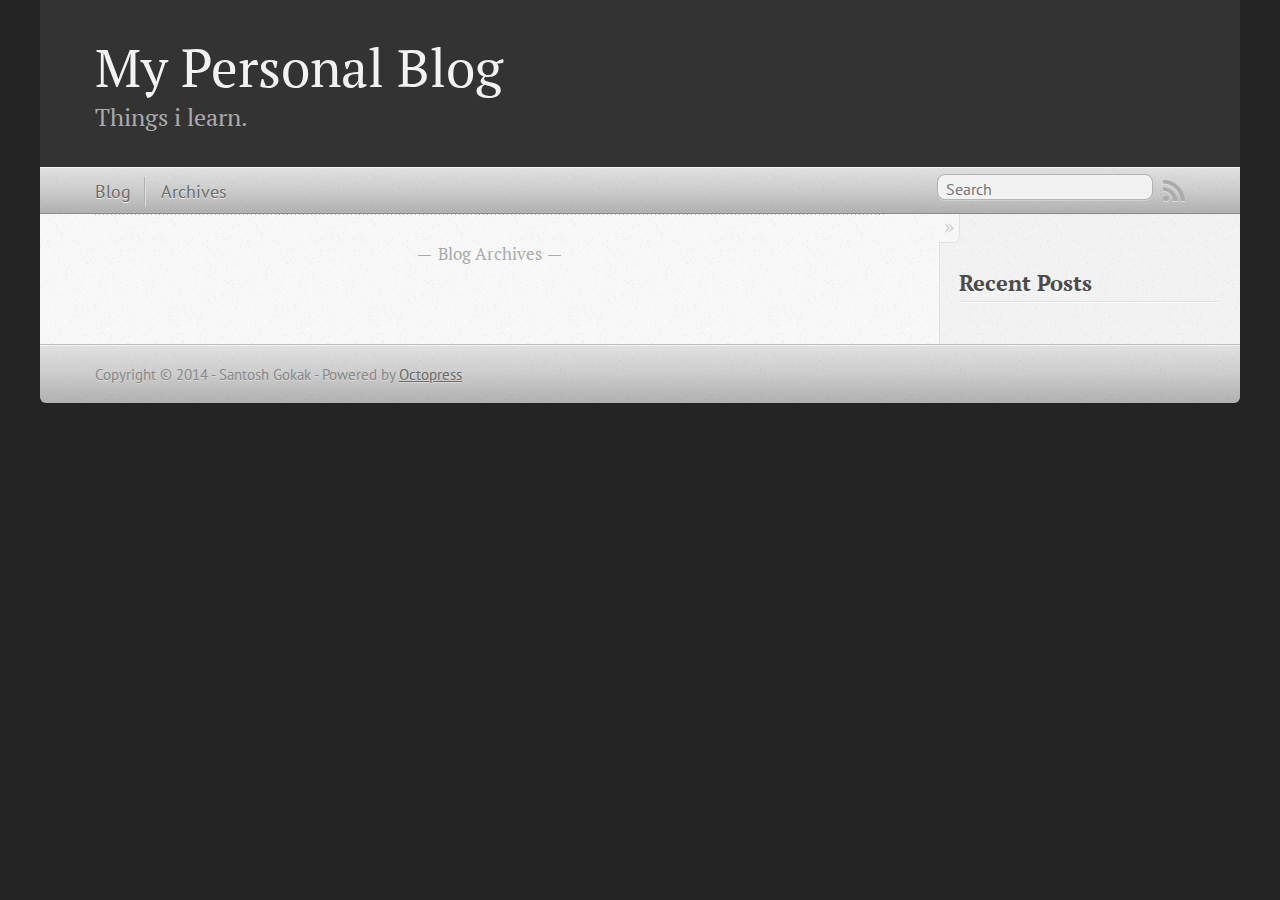
==== index.html @ dd0e7172 "Site updated at 2014-11-09 05:38:45 UTC" ====
<!DOCTYPE html>
<!--[if IEMobile 7 ]><html class="no-js iem7"><![endif]-->
<!--[if lt IE 9]><html class="no-js lte-ie8"><![endif]-->
<!--[if (gt IE 8)|(gt IEMobile 7)|!(IEMobile)|!(IE)]><!--><html class="no-js" lang="en"><!--<![endif]-->
<head>
  <meta charset="utf-8">
  <title>My Personal Blog</title>
  <meta name="author" content="Santosh Gokak">

  
  <meta name="description" content=" Blog Archives Recent Posts ">
  

  <!-- http://t.co/dKP3o1e -->
  <meta name="HandheldFriendly" content="True">
  <meta name="MobileOptimized" content="320">
  <meta name="viewport" content="width=device-width, initial-scale=1">

  
  <link rel="canonical" href="http://santoshgokak.github.io">
  <link href="/favicon.png" rel="icon">
  <link href="/stylesheets/screen.css" media="screen, projection" rel="stylesheet" type="text/css">
  <link href="/atom.xml" rel="alternate" title="My Personal Blog" type="application/atom+xml">
  <script src="/javascripts/modernizr-2.0.js"></script>
  <script src="//ajax.googleapis.com/ajax/libs/jquery/1.9.1/jquery.min.js"></script>
  <script>!window.jQuery && document.write(unescape('%3Cscript src="./javascripts/libs/jquery.min.js"%3E%3C/script%3E'))</script>
  <script src="/javascripts/octopress.js" type="text/javascript"></script>
  <!--Fonts from Google"s Web font directory at http://google.com/webfonts -->
<link href="//fonts.googleapis.com/css?family=PT+Serif:regular,italic,bold,bolditalic" rel="stylesheet" type="text/css">
<link href="//fonts.googleapis.com/css?family=PT+Sans:regular,italic,bold,bolditalic" rel="stylesheet" type="text/css">

  

</head>

<body   >
  <header role="banner"><hgroup>
  <h1><a href="/">My Personal Blog</a></h1>
  
    <h2>Things i learn.</h2>
  
</hgroup>

</header>
  <nav role="navigation"><ul class="subscription" data-subscription="rss">
  <li><a href="/atom.xml" rel="subscribe-rss" title="subscribe via RSS">RSS</a></li>
  
</ul>
  
<form action="https://www.google.com/search" method="get">
  <fieldset role="search">
    <input type="hidden" name="q" value="site:santoshgokak.github.io" />
    <input class="search" type="text" name="q" results="0" placeholder="Search"/>
  </fieldset>
</form>
  
<ul class="main-navigation">
  <li><a href="/">Blog</a></li>
  <li><a href="/blog/archives">Archives</a></li>
</ul>

</nav>
  <div id="main">
    <div id="content">
      <div class="blog-index">
  
  
  <div class="pagination">
    
    <a href="/blog/archives">Blog Archives</a>
    
  </div>
</div>
<aside class="sidebar">
  
    <section>
  <h1>Recent Posts</h1>
  <ul id="recent_posts">
    
  </ul>
</section>





  
</aside>

    </div>
  </div>
  <footer role="contentinfo"><p>
  Copyright &copy; 2014 - Santosh Gokak -
  <span class="credit">Powered by <a href="http://octopress.org">Octopress</a></span>
</p>

</footer>
  







  <script type="text/javascript">
    (function(){
      var twitterWidgets = document.createElement('script');
      twitterWidgets.type = 'text/javascript';
      twitterWidgets.async = true;
      twitterWidgets.src = '//platform.twitter.com/widgets.js';
      document.getElementsByTagName('head')[0].appendChild(twitterWidgets);
    })();
  </script>





</body>
</html>
---- stylesheets/screen.css ----
html,body,div,span,applet,object,iframe,h1,h2,h3,h4,h5,h6,p,blockquote,pre,a,abbr,acronym,address,big,cite,code,del,dfn,em,img,ins,kbd,q,s,samp,small,strike,strong,sub,sup,tt,var,b,u,i,center,dl,dt,dd,ol,ul,li,fieldset,form,label,legend,table,caption,tbody,tfoot,thead,tr,th,td,article,aside,canvas,details,embed,figure,figcaption,footer,header,hgroup,menu,nav,output,ruby,section,summary,time,mark,audio,video{margin:0;padding:0;border:0;font:inherit;font-size:100%;vertical-align:baseline}html{line-height:1}ol,ul{list-style:none}table{border-collapse:collapse;border-spacing:0}caption,th,td{text-align:left;font-weight:normal;vertical-align:middle}q,blockquote{quotes:none}q:before,q:after,blockquote:before,blockquote:after{content:"";content:none}a img{border:none}article,aside,details,figcaption,figure,footer,header,hgroup,menu,nav,section,summary{display:block}a{color:#1863a1}a:visited{color:#751590}a:focus{color:#0181eb}a:hover{color:#0181eb}a:active{color:#01579f}aside.sidebar a{color:#222}aside.sidebar a:focus{color:#0181eb}aside.sidebar a:hover{color:#0181eb}aside.sidebar a:active{color:#01579f}a{-webkit-transition:color 0.3s;-moz-transition:color 0.3s;-o-transition:color 0.3s;transition:color 0.3s}html{background:#252525 url('/images/line-tile.png?1415510161') top left}body>div{background:#f2f2f2 url('/images/noise.png?1415510161') top left;border-bottom:1px solid #bfbfbf}body>div>div{background:#f8f8f8 url('/images/noise.png?1415510161') top left;border-right:1px solid #e0e0e0}.heading,body>header h1,h1,h2,h3,h4,h5,h6{font-family:"PT Serif","Georgia","Helvetica Neue",Arial,sans-serif}.sans,body>header h2,article header p.meta,article>footer,#content .blog-index footer,html .gist .gist-file .gist-meta,#blog-archives a.category,#blog-archives time,aside.sidebar section,body>footer{font-family:"PT Sans","Helvetica Neue",Arial,sans-serif}.serif,body,#content .blog-index a[rel=full-article]{font-family:"PT Serif",Georgia,Times,"Times New Roman",serif}.mono,pre,code,tt,p code,li code{font-family:Menlo,Monaco,"Andale Mono","lucida console","Courier New",monospace}body>header h1{font-size:2.2em;font-family:"PT Serif","Georgia","Helvetica Neue",Arial,sans-serif;font-weight:normal;line-height:1.2em;margin-bottom:0.6667em}body>header h2{font-family:"PT Serif","Georgia","Helvetica Neue",Arial,sans-serif}body{line-height:1.5em;color:#222}h1{font-size:2.2em;line-height:1.2em}@media only screen and (min-width: 992px){body{font-size:1.15em}h1{font-size:2.6em;line-height:1.2em}}h1,h2,h3,h4,h5,h6{text-rendering:optimizelegibility;margin-bottom:1em;font-weight:bold}h2,section h1{font-size:1.5em}h3,section h2,section section h1{font-size:1.3em}h4,section h3,section section h2,section section section h1{font-size:1em}h5,section h4,section section h3{font-size:.9em}h6,section h5,section section h4,section section section h3{font-size:.8em}p,article blockquote,ul,ol{margin-bottom:1.5em}ul{list-style-type:disc}ul ul{list-style-type:circle;margin-bottom:0px}ul ul ul{list-style-type:square;margin-bottom:0px}ol{list-style-type:decimal}ol ol{list-style-type:lower-alpha;margin-bottom:0px}ol ol ol{list-style-type:lower-roman;margin-bottom:0px}ul,ul ul,ul ol,ol,ol ul,ol ol{margin-left:1.3em}ul ul,ul ol,ol ul,ol ol{margin-bottom:0em}strong{font-weight:bold}em{font-style:italic}sup,sub{font-size:0.75em;position:relative;display:inline-block;padding:0 .2em;line-height:.8em}sup{top:-.5em}sub{bottom:-.5em}a[rev='footnote']{font-size:.75em;padding:0 .3em;line-height:1}q{font-style:italic}q:before{content:"\201C"}q:after{content:"\201D"}em,dfn{font-style:italic}strong,dfn{font-weight:bold}del,s{text-decoration:line-through}abbr,acronym{border-bottom:1px dotted;cursor:help}hr{margin-bottom:0.2em}small{font-size:.8em}big{font-size:1.2em}article blockquote{font-style:italic;position:relative;font-size:1.2em;line-height:1.5em;padding-left:1em;border-left:4px solid rgba(170,170,170,0.5)}article blockquote cite{font-style:italic}article blockquote cite a{color:#aaa !important;word-wrap:break-word}article blockquote cite:before{content:'\2014';padding-right:.3em;padding-left:.3em;color:#aaa}@media only screen and (min-width: 992px){article blockquote{padding-left:1.5em;border-left-width:4px}}.pullquote-right:before,.pullquote-left:before{padding:0;border:none;content:attr(data-pullquote);float:right;width:45%;margin:.5em 0 1em 1.5em;position:relative;top:7px;font-size:1.4em;line-height:1.45em}.pullquote-left:before{float:left;margin:.5em 1.5em 1em 0}.force-wrap,article a,aside.sidebar a{white-space:-moz-pre-wrap;white-space:-pre-wrap;white-space:-o-pre-wrap;white-space:pre-wrap;word-wrap:break-word}.group,body>header,body>nav,body>footer,body #content>article,body #content>div>article,body #content>div>section,body div.pagination,aside.sidebar,#main,#content,.sidebar{*zoom:1}.group:after,body>header:after,body>nav:after,body>footer:after,body #content>article:after,body #content>div>section:after,body div.pagination:after,#main:after,#content:after,.sidebar:after{content:"";display:table;clear:both}body{-webkit-text-size-adjust:none;max-width:1200px;position:relative;margin:0 auto}body>header,body>nav,body>footer,body #content>article,body #content>div>article,body #content>div>section{padding-left:18px;padding-right:18px}@media only screen and (min-width: 480px){body>header,body>nav,body>footer,body #content>article,body #content>div>article,body #content>div>section{padding-left:25px;padding-right:25px}}@media only screen and (min-width: 768px){body>header,body>nav,body>footer,body #content>article,body #content>div>article,body #content>div>section{padding-left:35px;padding-right:35px}}@media only screen and (min-width: 992px){body>header,body>nav,body>footer,body #content>article,body #content>div>article,body #content>div>section{padding-left:55px;padding-right:55px}}body div.pagination{margin-left:18px;margin-right:18px}@media only screen and (min-width: 480px){body div.pagination{margin-left:25px;margin-right:25px}}@media only screen and (min-width: 768px){body div.pagination{margin-left:35px;margin-right:35px}}@media only screen and (min-width: 992px){body div.pagination{margin-left:55px;margin-right:55px}}body>header{font-size:1em;padding-top:1.5em;padding-bottom:1.5em}#content{overflow:hidden}#content>div,#content>article{width:100%}aside.sidebar{float:none;padding:0 18px 1px;background-color:#f7f7f7;border-top:1px solid #e0e0e0}.flex-content,article img,article video,article .flash-video,aside.sidebar img{max-width:100%;height:auto}.basic-alignment.left,article img.left,article video.left,article .left.flash-video,aside.sidebar img.left{float:left;margin-right:1.5em}.basic-alignment.right,article img.right,article video.right,article .right.flash-video,aside.sidebar img.right{float:right;margin-left:1.5em}.basic-alignment.center,article img.center,article video.center,article .center.flash-video,aside.sidebar img.center{display:block;margin:0 auto 1.5em}.basic-alignment.left,article img.left,article video.left,article .left.flash-video,aside.sidebar img.left,.basic-alignment.right,article img.right,article video.right,article .right.flash-video,aside.sidebar img.right{margin-bottom:.8em}.toggle-sidebar,.no-sidebar .toggle-sidebar{display:none}@media only screen and (min-width: 750px){body.sidebar-footer aside.sidebar{float:none;width:auto;clear:left;margin:0;padding:0 35px 1px;background-color:#f7f7f7;border-top:1px solid #eaeaea}body.sidebar-footer aside.sidebar section.odd,body.sidebar-footer aside.sidebar section.even{float:left;width:48%}body.sidebar-footer aside.sidebar section.odd{margin-left:0}body.sidebar-footer aside.sidebar section.even{margin-left:4%}body.sidebar-footer aside.sidebar.thirds section{width:30%;margin-left:5%}body.sidebar-footer aside.sidebar.thirds section.first{margin-left:0;clear:both}}body.sidebar-footer #content{margin-right:0px}body.sidebar-footer .toggle-sidebar{display:none}@media only screen and (min-width: 550px){body>header{font-size:1em}}@media only screen and (min-width: 750px){aside.sidebar{float:none;width:auto;clear:left;margin:0;padding:0 35px 1px;background-color:#f7f7f7;border-top:1px solid #eaeaea}aside.sidebar section.odd,aside.sidebar section.even{float:left;width:48%}aside.sidebar section.odd{margin-left:0}aside.sidebar section.even{margin-left:4%}aside.sidebar.thirds section{width:30%;margin-left:5%}aside.sidebar.thirds section.first{margin-left:0;clear:both}}@media only screen and (min-width: 768px){body{-webkit-text-size-adjust:auto}body>header{font-size:1.2em}#main{padding:0;margin:0 auto}#content{overflow:visible;margin-right:240px;position:relative}.no-sidebar #content{margin-right:0;border-right:0}.collapse-sidebar #content{margin-right:20px}#content>div,#content>article{padding-top:17.5px;padding-bottom:17.5px;float:left}aside.sidebar{width:210px;padding:0 15px 15px;background:none;clear:none;float:left;margin:0 -100% 0 0}aside.sidebar section{width:auto;margin-left:0}aside.sidebar section.odd,aside.sidebar section.even{float:none;width:auto;margin-left:0}.collapse-sidebar aside.sidebar{float:none;width:auto;clear:left;margin:0;padding:0 35px 1px;background-color:#f7f7f7;border-top:1px solid #eaeaea}.collapse-sidebar aside.sidebar section.odd,.collapse-sidebar aside.sidebar section.even{float:left;width:48%}.collapse-sidebar aside.sidebar section.odd{margin-left:0}.collapse-sidebar aside.sidebar section.even{margin-left:4%}.collapse-sidebar aside.sidebar.thirds section{width:30%;margin-left:5%}.collapse-sidebar aside.sidebar.thirds section.first{margin-left:0;clear:both}}@media only screen and (min-width: 992px){body>header{font-size:1.3em}#content{margin-right:300px}#content>div,#content>article{padding-top:27.5px;padding-bottom:27.5px}aside.sidebar{width:260px;padding:1.2em 20px 20px}.collapse-sidebar aside.sidebar{padding-left:55px;padding-right:55px}}@media only screen and (min-width: 768px){ul,ol{margin-left:0}}body>header{background:#333}body>header h1{display:inline-block;margin:0}body>header h1 a,body>header h1 a:visited,body>header h1 a:hover{color:#f2f2f2;text-decoration:none}body>header h2{margin:.2em 0 0;font-size:1em;color:#aaa;font-weight:normal}body>nav{position:relative;background-color:#ccc;background:url('/images/noise.png?1415510161'),-webkit-gradient(linear, 50% 0%, 50% 100%, color-stop(0%, #e0e0e0), color-stop(50%, #cccccc), color-stop(100%, #b0b0b0));background:url('/images/noise.png?1415510161'),-webkit-linear-gradient(#e0e0e0,#cccccc,#b0b0b0);background:url('/images/noise.png?1415510161'),-moz-linear-gradient(#e0e0e0,#cccccc,#b0b0b0);background:url('/images/noise.png?1415510161'),-o-linear-gradient(#e0e0e0,#cccccc,#b0b0b0);background:url('/images/noise.png?1415510161'),linear-gradient(#e0e0e0,#cccccc,#b0b0b0);border-top:1px solid #f2f2f2;border-bottom:1px solid #8c8c8c;padding-top:.35em;padding-bottom:.35em}body>nav form{-webkit-background-clip:padding;-moz-background-clip:padding;background-clip:padding-box;margin:0;padding:0}body>nav form .search{padding:.3em .5em 0;font-size:.85em;font-family:"PT Sans","Helvetica Neue",Arial,sans-serif;line-height:1.1em;width:95%;-webkit-border-radius:0.5em;-moz-border-radius:0.5em;-ms-border-radius:0.5em;-o-border-radius:0.5em;border-radius:0.5em;-webkit-background-clip:padding;-moz-background-clip:padding;background-clip:padding-box;-webkit-box-shadow:#d1d1d1 0 1px;-moz-box-shadow:#d1d1d1 0 1px;box-shadow:#d1d1d1 0 1px;background-color:#f2f2f2;border:1px solid #b3b3b3;color:#888}body>nav form .search:focus{color:#444;border-color:#80b1df;-webkit-box-shadow:#80b1df 0 0 4px,#80b1df 0 0 3px inset;-moz-box-shadow:#80b1df 0 0 4px,#80b1df 0 0 3px inset;box-shadow:#80b1df 0 0 4px,#80b1df 0 0 3px inset;background-color:#fff;outline:none}body>nav fieldset[role=search]{float:right;width:48%}body>nav fieldset.mobile-nav{float:left;width:48%}body>nav fieldset.mobile-nav select{width:100%;font-size:.8em;border:1px solid #888}body>nav ul{display:none}@media only screen and (min-width: 550px){body>nav{font-size:.9em}body>nav ul{margin:0;padding:0;border:0;overflow:hidden;*zoom:1;float:left;display:block;padding-top:.15em}body>nav ul li{list-style-image:none;list-style-type:none;margin-left:0;white-space:nowrap;display:inline;float:left;padding-left:0;padding-right:0}body>nav ul li:first-child,body>nav ul li.first{padding-left:0}body>nav ul li:last-child{padding-right:0}body>nav ul li.last{padding-right:0}body>nav ul.subscription{margin-left:.8em;float:right}body>nav ul.subscription li:last-child a{padding-right:0}body>nav ul li{margin:0}body>nav a{color:#6b6b6b;font-family:"PT Sans","Helvetica Neue",Arial,sans-serif;text-shadow:#ebebeb 0 1px;float:left;text-decoration:none;font-size:1.1em;padding:.1em 0;line-height:1.5em}body>nav a:visited{color:#6b6b6b}body>nav a:hover{color:#2b2b2b}body>nav li+li{border-left:1px solid #b0b0b0;margin-left:.8em}body>nav li+li a{padding-left:.8em;border-left:1px solid #dedede}body>nav form{float:right;text-align:left;padding-left:.8em;width:175px}body>nav form .search{width:93%;font-size:.95em;line-height:1.2em}body>nav ul[data-subscription$=email]+form{width:97px}body>nav ul[data-subscription$=email]+form .search{width:91%}body>nav fieldset.mobile-nav{display:none}body>nav fieldset[role=search]{width:99%}}@media only screen and (min-width: 992px){body>nav form{width:215px}body>nav ul[data-subscription$=email]+form{width:147px}}.no-placeholder body>nav .search{background:#f2f2f2 url('/images/search.png?1415510161') 0.3em 0.25em no-repeat;text-indent:1.3em}@media only screen and (min-width: 550px){.maskImage body>nav ul[data-subscription$=email]+form{width:123px}}@media only screen and (min-width: 992px){.maskImage body>nav ul[data-subscription$=email]+form{width:173px}}.maskImage ul.subscription{position:relative;top:.2em}.maskImage ul.subscription li,.maskImage ul.subscription a{border:0;padding:0}.maskImage a[rel=subscribe-rss]{position:relative;top:0px;text-indent:-999999em;background-color:#dedede;border:0;padding:0}.maskImage a[rel=subscribe-rss],.maskImage a[rel=subscribe-rss]:after{-webkit-mask-image:url('/images/rss.png?1415510161');-moz-mask-image:url('/images/rss.png?1415510161');-ms-mask-image:url('/images/rss.png?1415510161');-o-mask-image:url('/images/rss.png?1415510161');mask-image:url('/images/rss.png?1415510161');-webkit-mask-repeat:no-repeat;-moz-mask-repeat:no-repeat;-ms-mask-repeat:no-repeat;-o-mask-repeat:no-repeat;mask-repeat:no-repeat;width:22px;height:22px}.maskImage a[rel=subscribe-rss]:after{content:"";position:absolute;top:-1px;left:0;background-color:#ababab}.maskImage a[rel=subscribe-rss]:hover:after{background-color:#9e9e9e}.maskImage a[rel=subscribe-email]{position:relative;top:0px;text-indent:-999999em;background-color:#dedede;border:0;padding:0}.maskImage a[rel=subscribe-email],.maskImage a[rel=subscribe-email]:after{-webkit-mask-image:url('/images/email.png?1415510161');-moz-mask-image:url('/images/email.png?1415510161');-ms-mask-image:url('/images/email.png?1415510161');-o-mask-image:url('/images/email.png?1415510161');mask-image:url('/images/email.png?1415510161');-webkit-mask-repeat:no-repeat;-moz-mask-repeat:no-repeat;-ms-mask-repeat:no-repeat;-o-mask-repeat:no-repeat;mask-repeat:no-repeat;width:28px;height:22px}.maskImage a[rel=subscribe-email]:after{content:"";position:absolute;top:-1px;left:0;background-color:#ababab}.maskImage a[rel=subscribe-email]:hover:after{background-color:#9e9e9e}article{padding-top:1em}article header{position:relative;padding-top:2em;padding-bottom:1em;margin-bottom:1em;background:url('[data-uri]') bottom left repeat-x}article header h1{margin:0}article header h1 a{text-decoration:none}article header h1 a:hover{text-decoration:underline}article header p{font-size:.9em;color:#aaa;margin:0}article header p.meta{text-transform:uppercase;position:absolute;top:0}@media only screen and (min-width: 768px){article header{margin-bottom:1.5em;padding-bottom:1em;background:url('[data-uri]') bottom left repeat-x}}article h2{padding-top:0.8em;background:url('[data-uri]') top left repeat-x}.entry-content article h2:first-child,article header+h2{padding-top:0}article h2:first-child,article header+h2{background:none}article .feature{padding-top:.5em;margin-bottom:1em;padding-bottom:1em;background:url('[data-uri]') bottom left repeat-x;font-size:2.0em;font-style:italic;line-height:1.3em}article img,article video,article .flash-video{-webkit-border-radius:0.3em;-moz-border-radius:0.3em;-ms-border-radius:0.3em;-o-border-radius:0.3em;border-radius:0.3em;-webkit-box-shadow:rgba(0,0,0,0.15) 0 1px 4px;-moz-box-shadow:rgba(0,0,0,0.15) 0 1px 4px;box-shadow:rgba(0,0,0,0.15) 0 1px 4px;-webkit-box-sizing:border-box;-moz-box-sizing:border-box;box-sizing:border-box;border:#fff 0.5em solid}article video,article .flash-video{margin:0 auto 1.5em}article video{display:block;width:100%}article .flash-video>div{position:relative;display:block;padding-bottom:56.25%;padding-top:1px;height:0;overflow:hidden}article .flash-video>div iframe,article .flash-video>div object,article .flash-video>div embed{position:absolute;top:0;left:0;width:100%;height:100%}article>footer{padding-bottom:2.5em;margin-top:2em}article>footer p.meta{margin-bottom:.8em;font-size:.85em;clear:both;overflow:hidden}.blog-index article+article{background:url('[data-uri]') top left repeat-x}#content .blog-index{padding-top:0;padding-bottom:0}#content .blog-index article{padding-top:2em}#content .blog-index article header{background:none;padding-bottom:0}#content .blog-index article h1{font-size:2.2em}#content .blog-index article h1 a{color:inherit}#content .blog-index article h1 a:hover{color:#0181eb}#content .blog-index a[rel=full-article]{background:#ebebeb;display:inline-block;padding:.4em .8em;margin-right:.5em;text-decoration:none;color:#666;-webkit-transition:background-color 0.5s;-moz-transition:background-color 0.5s;-o-transition:background-color 0.5s;transition:background-color 0.5s}#content .blog-index a[rel=full-article]:hover{background:#0181eb;text-shadow:none;color:#f8f8f8}#content .blog-index footer{margin-top:1em}.separator,article>footer .byline+time:before,article>footer time+time:before,article>footer .comments:before,article>footer .byline ~ .categories:before{content:"\2022 ";padding:0 .4em 0 .2em;display:inline-block}#content div.pagination{text-align:center;font-size:.95em;position:relative;background:url('[data-uri]') top left repeat-x;padding-top:1.5em;padding-bottom:1.5em}#content div.pagination a{text-decoration:none;color:#aaa}#content div.pagination a.prev{position:absolute;left:0}#content div.pagination a.next{position:absolute;right:0}#content div.pagination a:hover{color:#0181eb}#content div.pagination a[href*=archive]:before,#content div.pagination a[href*=archive]:after{content:'\2014';padding:0 .3em}p.meta+.sharing{padding-top:1em;padding-left:0;background:url('[data-uri]') top left repeat-x}#fb-root{display:none}.highlight,html .gist .gist-file .gist-syntax .gist-highlight{border:1px solid #05232b !important}.highlight table td.code,html .gist .gist-file .gist-syntax .gist-highlight table td.code{width:100%}.highlight .line-numbers,html .gist .gist-file .gist-syntax .highlight .line_numbers{text-align:right;font-size:13px;line-height:1.45em;background:#073642 url('/images/noise.png?1415510161') top left !important;border-right:1px solid #00232c !important;-webkit-box-shadow:#083e4b -1px 0 inset;-moz-box-shadow:#083e4b -1px 0 inset;box-shadow:#083e4b -1px 0 inset;text-shadow:#021014 0 -1px;padding:.8em !important;-webkit-border-radius:0;-moz-border-radius:0;-ms-border-radius:0;-o-border-radius:0;border-radius:0}.highlight .line-numbers span,html .gist .gist-file .gist-syntax .highlight .line_numbers span{color:#586e75 !important}figure.code,.gist-file,pre{-webkit-box-shadow:rgba(0,0,0,0.06) 0 0 10px;-moz-box-shadow:rgba(0,0,0,0.06) 0 0 10px;box-shadow:rgba(0,0,0,0.06) 0 0 10px}figure.code .highlight pre,.gist-file .highlight pre,pre .highlight pre{-webkit-box-shadow:none;-moz-box-shadow:none;box-shadow:none}.gist .highlight *::-moz-selection,figure.code .highlight *::-moz-selection{background:#386774;color:inherit;text-shadow:#002b36 0 1px}.gist .highlight *::-webkit-selection,figure.code .highlight *::-webkit-selection{background:#386774;color:inherit;text-shadow:#002b36 0 1px}.gist .highlight *::selection,figure.code .highlight *::selection{background:#386774;color:inherit;text-shadow:#002b36 0 1px}html .gist .gist-file{margin-bottom:1.8em;position:relative;border:none;padding-top:26px !important}html .gist .gist-file .highlight{margin-bottom:0}html .gist .gist-file .gist-syntax{border-bottom:0 !important;background:none !important}html .gist .gist-file .gist-syntax .gist-highlight{background:#002b36 !important}html .gist .gist-file .gist-syntax .highlight pre{padding:0}html .gist .gist-file .gist-meta{padding:.6em 0.8em;border:1px solid #083e4b !important;color:#586e75;font-size:.7em !important;background:#073642 url('/images/noise.png?1415510161') top left;line-height:1.5em}html .gist .gist-file .gist-meta a{color:#75878b !important;text-decoration:none}html .gist .gist-file .gist-meta a:hover{text-decoration:underline}html .gist .gist-file .gist-meta a:hover{color:#93a1a1 !important}html .gist .gist-file .gist-meta a[href*='#file']{position:absolute;top:0;left:0;right:-10px;color:#474747 !important}html .gist .gist-file .gist-meta a[href*='#file']:hover{color:#1863a1 !important}html .gist .gist-file .gist-meta a[href*=raw]{top:.4em}pre{background:#002b36 url('/images/noise.png?1415510161') top left;-webkit-border-radius:0.4em;-moz-border-radius:0.4em;-ms-border-radius:0.4em;-o-border-radius:0.4em;border-radius:0.4em;border:1px solid #05232b;line-height:1.45em;font-size:13px;margin-bottom:2.1em;padding:.8em 1em;color:#93a1a1;overflow:auto}h3.filename+pre{-moz-border-radius-topleft:0px;-webkit-border-top-left-radius:0px;border-top-left-radius:0px;-moz-border-radius-topright:0px;-webkit-border-top-right-radius:0px;border-top-right-radius:0px}p code,li code{display:inline-block;white-space:no-wrap;background:#fff;font-size:.8em;line-height:1.5em;color:#555;border:1px solid #ddd;-webkit-border-radius:0.4em;-moz-border-radius:0.4em;-ms-border-radius:0.4em;-o-border-radius:0.4em;border-radius:0.4em;padding:0 .3em;margin:-1px 0}p pre code,li pre code{font-size:1em !important;background:none;border:none}.pre-code,html .gist .gist-file .gist-syntax .highlight pre,.highlight code{font-family:Menlo,Monaco,"Andale Mono","lucida console","Courier New",monospace !important;overflow:scroll;overflow-y:hidden;display:block;padding:.8em;overflow-x:auto;line-height:1.45em;background:#002b36 url('/images/noise.png?1415510161') top left !important;color:#93a1a1 !important}.pre-code span,html .gist .gist-file .gist-syntax .highlight pre span,.highlight code span{color:#93a1a1 !important}.pre-code span,html .gist .gist-file .gist-syntax .highlight pre span,.highlight code span{font-style:normal !important;font-weight:normal !important}.pre-code .c,html .gist .gist-file .gist-syntax .highlight pre .c,.highlight code .c{color:#586e75 !important;font-style:italic !important}.pre-code .cm,html .gist .gist-file .gist-syntax .highlight pre .cm,.highlight code .cm{color:#586e75 !important;font-style:italic !important}.pre-code .cp,html .gist .gist-file .gist-syntax .highlight pre .cp,.highlight code .cp{color:#586e75 !important;font-style:italic !important}.pre-code .c1,html .gist .gist-file .gist-syntax .highlight pre .c1,.highlight code .c1{color:#586e75 !important;font-style:italic !important}.pre-code .cs,html .gist .gist-file .gist-syntax .highlight pre .cs,.highlight code .cs{color:#586e75 !important;font-weight:bold !important;font-style:italic !important}.pre-code .err,html .gist .gist-file .gist-syntax .highlight pre .err,.highlight code .err{color:#dc322f !important;background:none !important}.pre-code .k,html .gist .gist-file .gist-syntax .highlight pre .k,.highlight code .k{color:#cb4b16 !important}.pre-code .o,html .gist .gist-file .gist-syntax .highlight pre .o,.highlight code .o{color:#93a1a1 !important;font-weight:bold !important}.pre-code .p,html .gist .gist-file .gist-syntax .highlight pre .p,.highlight code .p{color:#93a1a1 !important}.pre-code .ow,html .gist .gist-file .gist-syntax .highlight pre .ow,.highlight code .ow{color:#2aa198 !important;font-weight:bold !important}.pre-code .gd,html .gist .gist-file .gist-syntax .highlight pre .gd,.highlight code .gd{color:#93a1a1 !important;background-color:#372c34 !important;display:inline-block}.pre-code .gd .x,html .gist .gist-file .gist-syntax .highlight pre .gd .x,.highlight code .gd .x{color:#93a1a1 !important;background-color:#4d2d33 !important;display:inline-block}.pre-code .ge,html .gist .gist-file .gist-syntax .highlight pre .ge,.highlight code .ge{color:#93a1a1 !important;font-style:italic !important}.pre-code .gh,html .gist .gist-file .gist-syntax .highlight pre .gh,.highlight code .gh{color:#586e75 !important}.pre-code .gi,html .gist .gist-file .gist-syntax .highlight pre .gi,.highlight code .gi{color:#93a1a1 !important;background-color:#1a412b !important;display:inline-block}.pre-code .gi .x,html .gist .gist-file .gist-syntax .highlight pre .gi .x,.highlight code .gi .x{color:#93a1a1 !important;background-color:#355720 !important;display:inline-block}.pre-code .gs,html .gist .gist-file .gist-syntax .highlight pre .gs,.highlight code .gs{color:#93a1a1 !important;font-weight:bold !important}.pre-code .gu,html .gist .gist-file .gist-syntax .highlight pre .gu,.highlight code .gu{color:#6c71c4 !important}.pre-code .kc,html .gist .gist-file .gist-syntax .highlight pre .kc,.highlight code .kc{color:#859900 !important;font-weight:bold !important}.pre-code .kd,html .gist .gist-file .gist-syntax .highlight pre .kd,.highlight code .kd{color:#268bd2 !important}.pre-code .kp,html .gist .gist-file .gist-syntax .highlight pre .kp,.highlight code .kp{color:#cb4b16 !important;font-weight:bold !important}.pre-code .kr,html .gist .gist-file .gist-syntax .highlight pre .kr,.highlight code .kr{color:#d33682 !important;font-weight:bold !important}.pre-code .kt,html .gist .gist-file .gist-syntax .highlight pre .kt,.highlight code .kt{color:#2aa198 !important}.pre-code .n,html .gist .gist-file .gist-syntax .highlight pre .n,.highlight code .n{color:#268bd2 !important}.pre-code .na,html .gist .gist-file .gist-syntax .highlight pre .na,.highlight code .na{color:#268bd2 !important}.pre-code .nb,html .gist .gist-file .gist-syntax .highlight pre .nb,.highlight code .nb{color:#859900 !important}.pre-code .nc,html .gist .gist-file .gist-syntax .highlight pre .nc,.highlight code .nc{color:#d33682 !important}.pre-code .no,html .gist .gist-file .gist-syntax .highlight pre .no,.highlight code .no{color:#b58900 !important}.pre-code .nl,html .gist .gist-file .gist-syntax .highlight pre .nl,.highlight code .nl{color:#859900 !important}.pre-code .ne,html .gist .gist-file .gist-syntax .highlight pre .ne,.highlight code .ne{color:#268bd2 !important;font-weight:bold !important}.pre-code .nf,html .gist .gist-file .gist-syntax .highlight pre .nf,.highlight code .nf{color:#268bd2 !important;font-weight:bold !important}.pre-code .nn,html .gist .gist-file .gist-syntax .highlight pre .nn,.highlight code .nn{color:#b58900 !important}.pre-code .nt,html .gist .gist-file .gist-syntax .highlight pre .nt,.highlight code .nt{color:#268bd2 !important;font-weight:bold !important}.pre-code .nx,html .gist .gist-file .gist-syntax .highlight pre .nx,.highlight code .nx{color:#b58900 !important}.pre-code .vg,html .gist .gist-file .gist-syntax .highlight pre .vg,.highlight code .vg{color:#268bd2 !important}.pre-code .vi,html .gist .gist-file .gist-syntax .highlight pre .vi,.highlight code .vi{color:#268bd2 !important}.pre-code .nv,html .gist .gist-file .gist-syntax .highlight pre .nv,.highlight code .nv{color:#268bd2 !important}.pre-code .mf,html .gist .gist-file .gist-syntax .highlight pre .mf,.highlight code .mf{color:#2aa198 !important}.pre-code .m,html .gist .gist-file .gist-syntax .highlight pre .m,.highlight code .m{color:#2aa198 !important}.pre-code .mh,html .gist .gist-file .gist-syntax .highlight pre .mh,.highlight code .mh{color:#2aa198 !important}.pre-code .mi,html .gist .gist-file .gist-syntax .highlight pre .mi,.highlight code .mi{color:#2aa198 !important}.pre-code .s,html .gist .gist-file .gist-syntax .highlight pre .s,.highlight code .s{color:#2aa198 !important}.pre-code .sd,html .gist .gist-file .gist-syntax .highlight pre .sd,.highlight code .sd{color:#2aa198 !important}.pre-code .s2,html .gist .gist-file .gist-syntax .highlight pre .s2,.highlight code .s2{color:#2aa198 !important}.pre-code .se,html .gist .gist-file .gist-syntax .highlight pre .se,.highlight code .se{color:#dc322f !important}.pre-code .si,html .gist .gist-file .gist-syntax .highlight pre .si,.highlight code .si{color:#268bd2 !important}.pre-code .sr,html .gist .gist-file .gist-syntax .highlight pre .sr,.highlight code .sr{color:#2aa198 !important}.pre-code .s1,html .gist .gist-file .gist-syntax .highlight pre .s1,.highlight code .s1{color:#2aa198 !important}.pre-code div .gd,html .gist .gist-file .gist-syntax .highlight pre div .gd,.highlight code div .gd,.pre-code div .gd .x,html .gist .gist-file .gist-syntax .highlight pre div .gd .x,.highlight code div .gd .x,.pre-code div .gi,html .gist .gist-file .gist-syntax .highlight pre div .gi,.highlight code div .gi,.pre-code div .gi .x,html .gist .gist-file .gist-syntax .highlight pre div .gi .x,.highlight code div .gi .x{display:inline-block;width:100%}.highlight,.gist-highlight{margin-bottom:1.8em;background:#002b36;overflow-y:hidden;overflow-x:auto}.highlight pre,.gist-highlight pre{background:none;-webkit-border-radius:0px;-moz-border-radius:0px;-ms-border-radius:0px;-o-border-radius:0px;border-radius:0px;border:none;padding:0;margin-bottom:0}pre::-webkit-scrollbar,.highlight::-webkit-scrollbar,.gist-highlight::-webkit-scrollbar{height:.5em;background:rgba(255,255,255,0.15)}pre::-webkit-scrollbar-thumb:horizontal,.highlight::-webkit-scrollbar-thumb:horizontal,.gist-highlight::-webkit-scrollbar-thumb:horizontal{background:rgba(255,255,255,0.2);-webkit-border-radius:4px;border-radius:4px}.highlight code{background:#000}figure.code{background:none;padding:0;border:0;margin-bottom:1.5em}figure.code pre{margin-bottom:0}figure.code figcaption{position:relative}figure.code .highlight{margin-bottom:0}.code-title,html .gist .gist-file .gist-meta a[href*='#file'],h3.filename,figure.code figcaption{text-align:center;font-size:13px;line-height:2em;text-shadow:#cbcccc 0 1px 0;color:#474747;font-weight:normal;margin-bottom:0;-moz-border-radius-topleft:5px;-webkit-border-top-left-radius:5px;border-top-left-radius:5px;-moz-border-radius-topright:5px;-webkit-border-top-right-radius:5px;border-top-right-radius:5px;font-family:"Helvetica Neue", Arial, "Lucida Grande", "Lucida Sans Unicode", Lucida, sans-serif;background:#aaa url('/images/code_bg.png?1415510161') top repeat-x;border:1px solid #565656;border-top-color:#cbcbcb;border-left-color:#a5a5a5;border-right-color:#a5a5a5;border-bottom:0}.download-source,html .gist .gist-file .gist-meta a[href*=raw],figure.code figcaption a{position:absolute;right:.8em;text-decoration:none;color:#666 !important;z-index:1;font-size:13px;text-shadow:#cbcccc 0 1px 0;padding-left:3em}.download-source:hover,html .gist .gist-file .gist-meta a[href*=raw]:hover,figure.code figcaption a:hover{text-decoration:underline}#archive #content>div,#archive #content>div>article{padding-top:0}#blog-archives{color:#aaa}#blog-archives article{padding:1em 0 1em;position:relative;background:url('[data-uri]') bottom left repeat-x}#blog-archives article:last-child{background:none}#blog-archives article footer{padding:0;margin:0}#blog-archives h1{color:#222;margin-bottom:.3em}#blog-archives h2{display:none}#blog-archives h1{font-size:1.5em}#blog-archives h1 a{text-decoration:none;color:inherit;font-weight:normal;display:inline-block}#blog-archives h1 a:hover{text-decoration:underline}#blog-archives h1 a:hover{color:#0181eb}#blog-archives a.category,#blog-archives time{color:#aaa}#blog-archives .entry-content{display:none}#blog-archives time{font-size:.9em;line-height:1.2em}#blog-archives time .month,#blog-archives time .day{display:inline-block}#blog-archives time .month{text-transform:uppercase}#blog-archives p{margin-bottom:1em}#blog-archives a,#blog-archives .entry-content a{color:inherit}#blog-archives a:hover,#blog-archives .entry-content a:hover{color:#0181eb}#blog-archives a:hover{color:#0181eb}@media only screen and (min-width: 550px){#blog-archives article{margin-left:5em}#blog-archives h2{margin-bottom:.3em;font-weight:normal;display:inline-block;position:relative;top:-1px;float:left}#blog-archives h2:first-child{padding-top:.75em}#blog-archives time{position:absolute;text-align:right;left:0em;top:1.8em}#blog-archives .year{display:none}#blog-archives article{padding-left:4.5em;padding-bottom:.7em}#blog-archives a.category{line-height:1.1em}}#content>.category article{margin-left:0;padding-left:6.8em}#content>.category .year{display:inline}.side-shadow-border,aside.sidebar section h1,aside.sidebar li{-webkit-box-shadow:#fff 0 1px;-moz-box-shadow:#fff 0 1px;box-shadow:#fff 0 1px}aside.sidebar{overflow:hidden;color:#4b4b4b;text-shadow:#fff 0 1px}aside.sidebar section{font-size:.8em;line-height:1.4em;margin-bottom:1.5em}aside.sidebar section h1{margin:1.5em 0 0;padding-bottom:.2em;border-bottom:1px solid #e0e0e0}aside.sidebar section h1+p{padding-top:.4em}aside.sidebar img{-webkit-border-radius:0.3em;-moz-border-radius:0.3em;-ms-border-radius:0.3em;-o-border-radius:0.3em;border-radius:0.3em;-webkit-box-shadow:rgba(0,0,0,0.15) 0 1px 4px;-moz-box-shadow:rgba(0,0,0,0.15) 0 1px 4px;box-shadow:rgba(0,0,0,0.15) 0 1px 4px;-webkit-box-sizing:border-box;-moz-box-sizing:border-box;box-sizing:border-box;border:#fff 0.3em solid}aside.sidebar ul{margin-bottom:0.5em;margin-left:0}aside.sidebar li{list-style:none;padding:.5em 0;margin:0;border-bottom:1px solid #e0e0e0}aside.sidebar li p:last-child{margin-bottom:0}aside.sidebar a{color:inherit;-webkit-transition:color 0.5s;-moz-transition:color 0.5s;-o-transition:color 0.5s;transition:color 0.5s}aside.sidebar:hover a{color:#222}aside.sidebar:hover a:hover{color:#0181eb}.aside-alt-link,#pinboard_linkroll .pin-tag{color:#7e7e7e}.aside-alt-link:hover,#pinboard_linkroll .pin-tag:hover{color:#0181eb}@media only screen and (min-width: 768px){.toggle-sidebar{outline:none;position:absolute;right:-10px;top:0;bottom:0;display:inline-block;text-decoration:none;color:#cecece;width:9px;cursor:pointer}.toggle-sidebar:hover{background:#e9e9e9;background:-webkit-gradient(linear, 0% 50%, 100% 50%, color-stop(0%, rgba(224,224,224,0.5)), color-stop(100%, rgba(224,224,224,0)));background:-webkit-linear-gradient(left, rgba(224,224,224,0.5),rgba(224,224,224,0));background:-moz-linear-gradient(left, rgba(224,224,224,0.5),rgba(224,224,224,0));background:-o-linear-gradient(left, rgba(224,224,224,0.5),rgba(224,224,224,0));background:linear-gradient(left, rgba(224,224,224,0.5),rgba(224,224,224,0))}.toggle-sidebar:after{position:absolute;right:-11px;top:0;width:20px;font-size:1.2em;line-height:1.1em;padding-bottom:.15em;-moz-border-radius-bottomright:0.3em;-webkit-border-bottom-right-radius:0.3em;border-bottom-right-radius:0.3em;text-align:center;background:#f8f8f8 url('/images/noise.png?1415510161') top left;border-bottom:1px solid #e0e0e0;border-right:1px solid #e0e0e0;content:"\00BB";text-indent:-1px}.collapse-sidebar .toggle-sidebar{text-indent:0px;right:-20px;width:19px}.collapse-sidebar .toggle-sidebar:hover{background:#e9e9e9}.collapse-sidebar .toggle-sidebar:after{border-left:1px solid #e0e0e0;text-shadow:#fff 0 1px;content:"\00AB";left:0px;right:0;text-align:center;text-indent:0;border:0;border-right-width:0;background:none}}.googleplus h1{-moz-box-shadow:none !important;-webkit-box-shadow:none !important;-o-box-shadow:none !important;box-shadow:none !important;border-bottom:0px none !important}.googleplus a{text-decoration:none;white-space:normal !important;line-height:32px}.googleplus a img{float:left;margin-right:0.5em;border:0 none}.googleplus-hidden{position:absolute;top:-1000em;left:-1000em}#pinboard_linkroll .pin-title,#pinboard_linkroll .pin-description{display:block;margin-bottom:.5em}#pinboard_linkroll .pin-tag{text-decoration:none}#pinboard_linkroll .pin-tag:hover{text-decoration:underline}#pinboard_linkroll .pin-tag:after{content:','}#pinboard_linkroll .pin-tag:last-child:after{content:''}.delicious-posts a.delicious-link{margin-bottom:.5em;display:block}.delicious-posts p{font-size:1em}body>footer{font-size:.8em;color:#888;text-shadow:#d9d9d9 0 1px;background-color:#ccc;background:url('/images/noise.png?1415510161'),-webkit-gradient(linear, 50% 0%, 50% 100%, color-stop(0%, #e0e0e0), color-stop(50%, #cccccc), color-stop(100%, #b0b0b0));background:url('/images/noise.png?1415510161'),-webkit-linear-gradient(#e0e0e0,#cccccc,#b0b0b0);background:url('/images/noise.png?1415510161'),-moz-linear-gradient(#e0e0e0,#cccccc,#b0b0b0);background:url('/images/noise.png?1415510161'),-o-linear-gradient(#e0e0e0,#cccccc,#b0b0b0);background:url('/images/noise.png?1415510161'),linear-gradient(#e0e0e0,#cccccc,#b0b0b0);border-top:1px solid #f2f2f2;position:relative;padding-top:1em;padding-bottom:1em;margin-bottom:3em;-moz-border-radius-bottomleft:0.4em;-webkit-border-bottom-left-radius:0.4em;border-bottom-left-radius:0.4em;-moz-border-radius-bottomright:0.4em;-webkit-border-bottom-right-radius:0.4em;border-bottom-right-radius:0.4em;z-index:1}body>footer a{color:#6b6b6b}body>footer a:visited{color:#6b6b6b}body>footer a:hover{color:#484848}body>footer p:last-child{margin-bottom:0}
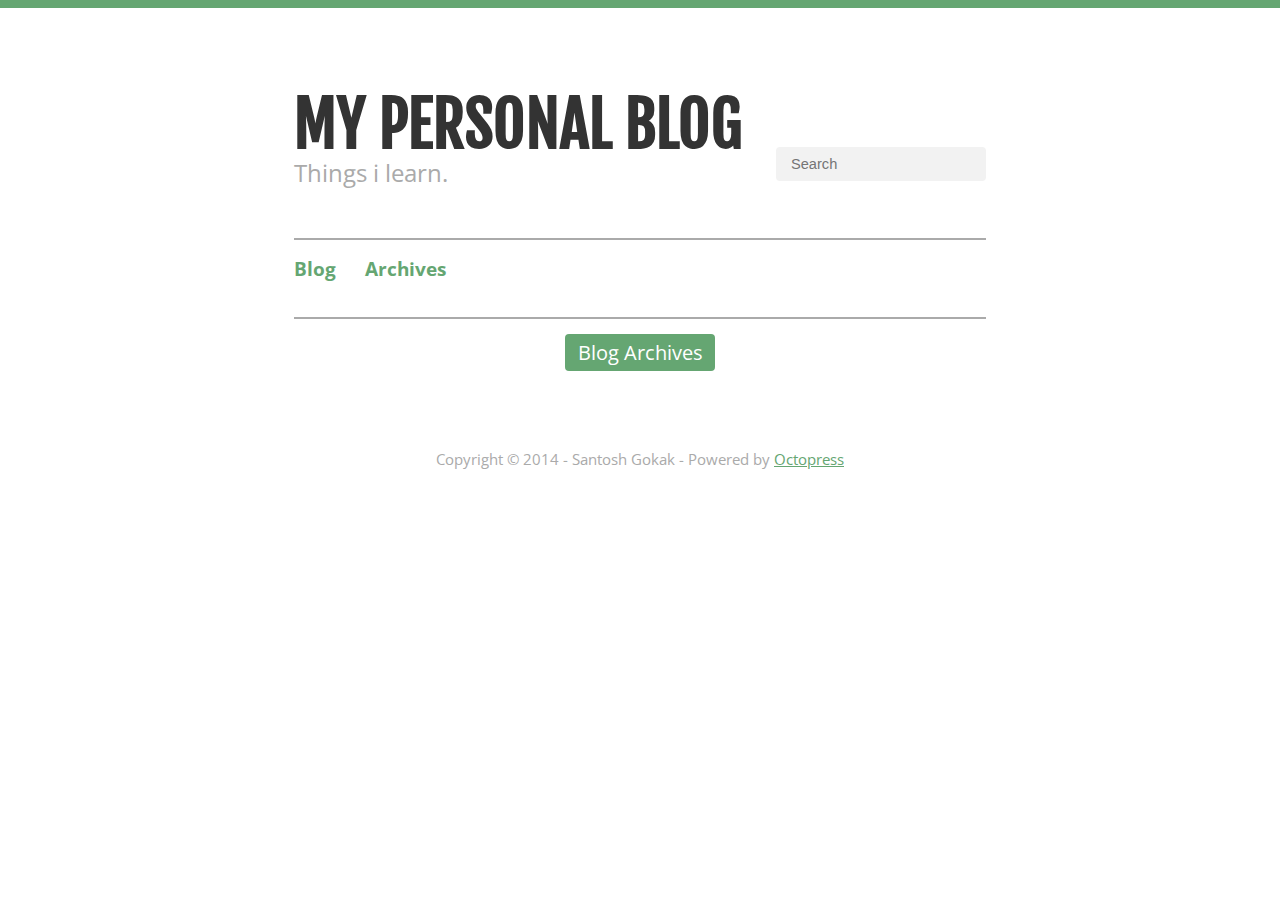
==== commit ae438521: "Site updated at 2014-11-09 06:59:27 UTC" ====
--- a/index.html
+++ b/index.html
@@ -27,8 +27,9 @@
   <script>!window.jQuery && document.write(unescape('%3Cscript src="./javascripts/libs/jquery.min.js"%3E%3C/script%3E'))</script>
   <script src="/javascripts/octopress.js" type="text/javascript"></script>
   <!--Fonts from Google"s Web font directory at http://google.com/webfonts -->
-<link href="//fonts.googleapis.com/css?family=PT+Serif:regular,italic,bold,bolditalic" rel="stylesheet" type="text/css">
-<link href="//fonts.googleapis.com/css?family=PT+Sans:regular,italic,bold,bolditalic" rel="stylesheet" type="text/css">
+<link href="http://fonts.googleapis.com/css?family=PT+Serif:regular,italic,bold,bolditalic" rel="stylesheet" type="text/css">
+<link href='http://fonts.googleapis.com/css?family=Open+Sans' rel='stylesheet' type='text/css'>
+<link href='http://fonts.googleapis.com/css?family=Fjalla+One' rel='stylesheet' type='text/css'>
 
   
 
--- a/stylesheets/screen.css
+++ b/stylesheets/screen.css
@@ -1 +1 @@
-html,body,div,span,applet,object,iframe,h1,h2,h3,h4,h5,h6,p,blockquote,pre,a,abbr,acronym,address,big,cite,code,del,dfn,em,img,ins,kbd,q,s,samp,small,strike,strong,sub,sup,tt,var,b,u,i,center,dl,dt,dd,ol,ul,li,fieldset,form,label,legend,table,caption,tbody,tfoot,thead,tr,th,td,article,aside,canvas,details,embed,figure,figcaption,footer,header,hgroup,menu,nav,output,ruby,section,summary,time,mark,audio,video{margin:0;padding:0;border:0;font:inherit;font-size:100%;vertical-align:baseline}html{line-height:1}ol,ul{list-style:none}table{border-collapse:collapse;border-spacing:0}caption,th,td{text-align:left;font-weight:normal;vertical-align:middle}q,blockquote{quotes:none}q:before,q:after,blockquote:before,blockquote:after{content:"";content:none}a img{border:none}article,aside,details,figcaption,figure,footer,header,hgroup,menu,nav,section,summary{display:block}a{color:#1863a1}a:visited{color:#751590}a:focus{color:#0181eb}a:hover{color:#0181eb}a:active{color:#01579f}aside.sidebar a{color:#222}aside.sidebar a:focus{color:#0181eb}aside.sidebar a:hover{color:#0181eb}aside.sidebar a:active{color:#01579f}a{-webkit-transition:color 0.3s;-moz-transition:color 0.3s;-o-transition:color 0.3s;transition:color 0.3s}html{background:#252525 url('/images/line-tile.png?1415510161') top left}body>div{background:#f2f2f2 url('/images/noise.png?1415510161') top left;border-bottom:1px solid #bfbfbf}body>div>div{background:#f8f8f8 url('/images/noise.png?1415510161') top left;border-right:1px solid #e0e0e0}.heading,body>header h1,h1,h2,h3,h4,h5,h6{font-family:"PT Serif","Georgia","Helvetica Neue",Arial,sans-serif}.sans,body>header h2,article header p.meta,article>footer,#content .blog-index footer,html .gist .gist-file .gist-meta,#blog-archives a.category,#blog-archives time,aside.sidebar section,body>footer{font-family:"PT Sans","Helvetica Neue",Arial,sans-serif}.serif,body,#content .blog-index a[rel=full-article]{font-family:"PT Serif",Georgia,Times,"Times New Roman",serif}.mono,pre,code,tt,p code,li code{font-family:Menlo,Monaco,"Andale Mono","lucida console","Courier New",monospace}body>header h1{font-size:2.2em;font-family:"PT Serif","Georgia","Helvetica Neue",Arial,sans-serif;font-weight:normal;line-height:1.2em;margin-bottom:0.6667em}body>header h2{font-family:"PT Serif","Georgia","Helvetica Neue",Arial,sans-serif}body{line-height:1.5em;color:#222}h1{font-size:2.2em;line-height:1.2em}@media only screen and (min-width: 992px){body{font-size:1.15em}h1{font-size:2.6em;line-height:1.2em}}h1,h2,h3,h4,h5,h6{text-rendering:optimizelegibility;margin-bottom:1em;font-weight:bold}h2,section h1{font-size:1.5em}h3,section h2,section section h1{font-size:1.3em}h4,section h3,section section h2,section section section h1{font-size:1em}h5,section h4,section section h3{font-size:.9em}h6,section h5,section section h4,section section section h3{font-size:.8em}p,article blockquote,ul,ol{margin-bottom:1.5em}ul{list-style-type:disc}ul ul{list-style-type:circle;margin-bottom:0px}ul ul ul{list-style-type:square;margin-bottom:0px}ol{list-style-type:decimal}ol ol{list-style-type:lower-alpha;margin-bottom:0px}ol ol ol{list-style-type:lower-roman;margin-bottom:0px}ul,ul ul,ul ol,ol,ol ul,ol ol{margin-left:1.3em}ul ul,ul ol,ol ul,ol ol{margin-bottom:0em}strong{font-weight:bold}em{font-style:italic}sup,sub{font-size:0.75em;position:relative;display:inline-block;padding:0 .2em;line-height:.8em}sup{top:-.5em}sub{bottom:-.5em}a[rev='footnote']{font-size:.75em;padding:0 .3em;line-height:1}q{font-style:italic}q:before{content:"\201C"}q:after{content:"\201D"}em,dfn{font-style:italic}strong,dfn{font-weight:bold}del,s{text-decoration:line-through}abbr,acronym{border-bottom:1px dotted;cursor:help}hr{margin-bottom:0.2em}small{font-size:.8em}big{font-size:1.2em}article blockquote{font-style:italic;position:relative;font-size:1.2em;line-height:1.5em;padding-left:1em;border-left:4px solid rgba(170,170,170,0.5)}article blockquote cite{font-style:italic}article blockquote cite a{color:#aaa !important;word-wrap:break-word}article blockquote cite:before{content:'\2014';padding-right:.3em;padding-left:.3em;color:#aaa}@media only screen and (min-width: 992px){article blockquote{padding-left:1.5em;border-left-width:4px}}.pullquote-right:before,.pullquote-left:before{padding:0;border:none;content:attr(data-pullquote);float:right;width:45%;margin:.5em 0 1em 1.5em;position:relative;top:7px;font-size:1.4em;line-height:1.45em}.pullquote-left:before{float:left;margin:.5em 1.5em 1em 0}.force-wrap,article a,aside.sidebar a{white-space:-moz-pre-wrap;white-space:-pre-wrap;white-space:-o-pre-wrap;white-space:pre-wrap;word-wrap:break-word}.group,body>header,body>nav,body>footer,body #content>article,body #content>div>article,body #content>div>section,body div.pagination,aside.sidebar,#main,#content,.sidebar{*zoom:1}.group:after,body>header:after,body>nav:after,body>footer:after,body #content>article:after,body #content>div>section:after,body div.pagination:after,#main:after,#content:after,.sidebar:after{content:"";display:table;clear:both}body{-webkit-text-size-adjust:none;max-width:1200px;position:relative;margin:0 auto}body>header,body>nav,body>footer,body #content>article,body #content>div>article,body #content>div>section{padding-left:18px;padding-right:18px}@media only screen and (min-width: 480px){body>header,body>nav,body>footer,body #content>article,body #content>div>article,body #content>div>section{padding-left:25px;padding-right:25px}}@media only screen and (min-width: 768px){body>header,body>nav,body>footer,body #content>article,body #content>div>article,body #content>div>section{padding-left:35px;padding-right:35px}}@media only screen and (min-width: 992px){body>header,body>nav,body>footer,body #content>article,body #content>div>article,body #content>div>section{padding-left:55px;padding-right:55px}}body div.pagination{margin-left:18px;margin-right:18px}@media only screen and (min-width: 480px){body div.pagination{margin-left:25px;margin-right:25px}}@media only screen and (min-width: 768px){body div.pagination{margin-left:35px;margin-right:35px}}@media only screen and (min-width: 992px){body div.pagination{margin-left:55px;margin-right:55px}}body>header{font-size:1em;padding-top:1.5em;padding-bottom:1.5em}#content{overflow:hidden}#content>div,#content>article{width:100%}aside.sidebar{float:none;padding:0 18px 1px;background-color:#f7f7f7;border-top:1px solid #e0e0e0}.flex-content,article img,article video,article .flash-video,aside.sidebar img{max-width:100%;height:auto}.basic-alignment.left,article img.left,article video.left,article .left.flash-video,aside.sidebar img.left{float:left;margin-right:1.5em}.basic-alignment.right,article img.right,article video.right,article .right.flash-video,aside.sidebar img.right{float:right;margin-left:1.5em}.basic-alignment.center,article img.center,article video.center,article .center.flash-video,aside.sidebar img.center{display:block;margin:0 auto 1.5em}.basic-alignment.left,article img.left,article video.left,article .left.flash-video,aside.sidebar img.left,.basic-alignment.right,article img.right,article video.right,article .right.flash-video,aside.sidebar img.right{margin-bottom:.8em}.toggle-sidebar,.no-sidebar .toggle-sidebar{display:none}@media only screen and (min-width: 750px){body.sidebar-footer aside.sidebar{float:none;width:auto;clear:left;margin:0;padding:0 35px 1px;background-color:#f7f7f7;border-top:1px solid #eaeaea}body.sidebar-footer aside.sidebar section.odd,body.sidebar-footer aside.sidebar section.even{float:left;width:48%}body.sidebar-footer aside.sidebar section.odd{margin-left:0}body.sidebar-footer aside.sidebar section.even{margin-left:4%}body.sidebar-footer aside.sidebar.thirds section{width:30%;margin-left:5%}body.sidebar-footer aside.sidebar.thirds section.first{margin-left:0;clear:both}}body.sidebar-footer #content{margin-right:0px}body.sidebar-footer .toggle-sidebar{display:none}@media only screen and (min-width: 550px){body>header{font-size:1em}}@media only screen and (min-width: 750px){aside.sidebar{float:none;width:auto;clear:left;margin:0;padding:0 35px 1px;background-color:#f7f7f7;border-top:1px solid #eaeaea}aside.sidebar section.odd,aside.sidebar section.even{float:left;width:48%}aside.sidebar section.odd{margin-left:0}aside.sidebar section.even{margin-left:4%}aside.sidebar.thirds section{width:30%;margin-left:5%}aside.sidebar.thirds section.first{margin-left:0;clear:both}}@media only screen and (min-width: 768px){body{-webkit-text-size-adjust:auto}body>header{font-size:1.2em}#main{padding:0;margin:0 auto}#content{overflow:visible;margin-right:240px;position:relative}.no-sidebar #content{margin-right:0;border-right:0}.collapse-sidebar #content{margin-right:20px}#content>div,#content>article{padding-top:17.5px;padding-bottom:17.5px;float:left}aside.sidebar{width:210px;padding:0 15px 15px;background:none;clear:none;float:left;margin:0 -100% 0 0}aside.sidebar section{width:auto;margin-left:0}aside.sidebar section.odd,aside.sidebar section.even{float:none;width:auto;margin-left:0}.collapse-sidebar aside.sidebar{float:none;width:auto;clear:left;margin:0;padding:0 35px 1px;background-color:#f7f7f7;border-top:1px solid #eaeaea}.collapse-sidebar aside.sidebar section.odd,.collapse-sidebar aside.sidebar section.even{float:left;width:48%}.collapse-sidebar aside.sidebar section.odd{margin-left:0}.collapse-sidebar aside.sidebar section.even{margin-left:4%}.collapse-sidebar aside.sidebar.thirds section{width:30%;margin-left:5%}.collapse-sidebar aside.sidebar.thirds section.first{margin-left:0;clear:both}}@media only screen and (min-width: 992px){body>header{font-size:1.3em}#content{margin-right:300px}#content>div,#content>article{padding-top:27.5px;padding-bottom:27.5px}aside.sidebar{width:260px;padding:1.2em 20px 20px}.collapse-sidebar aside.sidebar{padding-left:55px;padding-right:55px}}@media only screen and (min-width: 768px){ul,ol{margin-left:0}}body>header{background:#333}body>header h1{display:inline-block;margin:0}body>header h1 a,body>header h1 a:visited,body>header h1 a:hover{color:#f2f2f2;text-decoration:none}body>header h2{margin:.2em 0 0;font-size:1em;color:#aaa;font-weight:normal}body>nav{position:relative;background-color:#ccc;background:url('/images/noise.png?1415510161'),-webkit-gradient(linear, 50% 0%, 50% 100%, color-stop(0%, #e0e0e0), color-stop(50%, #cccccc), color-stop(100%, #b0b0b0));background:url('/images/noise.png?1415510161'),-webkit-linear-gradient(#e0e0e0,#cccccc,#b0b0b0);background:url('/images/noise.png?1415510161'),-moz-linear-gradient(#e0e0e0,#cccccc,#b0b0b0);background:url('/images/noise.png?1415510161'),-o-linear-gradient(#e0e0e0,#cccccc,#b0b0b0);background:url('/images/noise.png?1415510161'),linear-gradient(#e0e0e0,#cccccc,#b0b0b0);border-top:1px solid #f2f2f2;border-bottom:1px solid #8c8c8c;padding-top:.35em;padding-bottom:.35em}body>nav form{-webkit-background-clip:padding;-moz-background-clip:padding;background-clip:padding-box;margin:0;padding:0}body>nav form .search{padding:.3em .5em 0;font-size:.85em;font-family:"PT Sans","Helvetica Neue",Arial,sans-serif;line-height:1.1em;width:95%;-webkit-border-radius:0.5em;-moz-border-radius:0.5em;-ms-border-radius:0.5em;-o-border-radius:0.5em;border-radius:0.5em;-webkit-background-clip:padding;-moz-background-clip:padding;background-clip:padding-box;-webkit-box-shadow:#d1d1d1 0 1px;-moz-box-shadow:#d1d1d1 0 1px;box-shadow:#d1d1d1 0 1px;background-color:#f2f2f2;border:1px solid #b3b3b3;color:#888}body>nav form .search:focus{color:#444;border-color:#80b1df;-webkit-box-shadow:#80b1df 0 0 4px,#80b1df 0 0 3px inset;-moz-box-shadow:#80b1df 0 0 4px,#80b1df 0 0 3px inset;box-shadow:#80b1df 0 0 4px,#80b1df 0 0 3px inset;background-color:#fff;outline:none}body>nav fieldset[role=search]{float:right;width:48%}body>nav fieldset.mobile-nav{float:left;width:48%}body>nav fieldset.mobile-nav select{width:100%;font-size:.8em;border:1px solid #888}body>nav ul{display:none}@media only screen and (min-width: 550px){body>nav{font-size:.9em}body>nav ul{margin:0;padding:0;border:0;overflow:hidden;*zoom:1;float:left;display:block;padding-top:.15em}body>nav ul li{list-style-image:none;list-style-type:none;margin-left:0;white-space:nowrap;display:inline;float:left;padding-left:0;padding-right:0}body>nav ul li:first-child,body>nav ul li.first{padding-left:0}body>nav ul li:last-child{padding-right:0}body>nav ul li.last{padding-right:0}body>nav ul.subscription{margin-left:.8em;float:right}body>nav ul.subscription li:last-child a{padding-right:0}body>nav ul li{margin:0}body>nav a{color:#6b6b6b;font-family:"PT Sans","Helvetica Neue",Arial,sans-serif;text-shadow:#ebebeb 0 1px;float:left;text-decoration:none;font-size:1.1em;padding:.1em 0;line-height:1.5em}body>nav a:visited{color:#6b6b6b}body>nav a:hover{color:#2b2b2b}body>nav li+li{border-left:1px solid #b0b0b0;margin-left:.8em}body>nav li+li a{padding-left:.8em;border-left:1px solid #dedede}body>nav form{float:right;text-align:left;padding-left:.8em;width:175px}body>nav form .search{width:93%;font-size:.95em;line-height:1.2em}body>nav ul[data-subscription$=email]+form{width:97px}body>nav ul[data-subscription$=email]+form .search{width:91%}body>nav fieldset.mobile-nav{display:none}body>nav fieldset[role=search]{width:99%}}@media only screen and (min-width: 992px){body>nav form{width:215px}body>nav ul[data-subscription$=email]+form{width:147px}}.no-placeholder body>nav .search{background:#f2f2f2 url('/images/search.png?1415510161') 0.3em 0.25em no-repeat;text-indent:1.3em}@media only screen and (min-width: 550px){.maskImage body>nav ul[data-subscription$=email]+form{width:123px}}@media only screen and (min-width: 992px){.maskImage body>nav ul[data-subscription$=email]+form{width:173px}}.maskImage ul.subscription{position:relative;top:.2em}.maskImage ul.subscription li,.maskImage ul.subscription a{border:0;padding:0}.maskImage a[rel=subscribe-rss]{position:relative;top:0px;text-indent:-999999em;background-color:#dedede;border:0;padding:0}.maskImage a[rel=subscribe-rss],.maskImage a[rel=subscribe-rss]:after{-webkit-mask-image:url('/images/rss.png?1415510161');-moz-mask-image:url('/images/rss.png?1415510161');-ms-mask-image:url('/images/rss.png?1415510161');-o-mask-image:url('/images/rss.png?1415510161');mask-image:url('/images/rss.png?1415510161');-webkit-mask-repeat:no-repeat;-moz-mask-repeat:no-repeat;-ms-mask-repeat:no-repeat;-o-mask-repeat:no-repeat;mask-repeat:no-repeat;width:22px;height:22px}.maskImage a[rel=subscribe-rss]:after{content:"";position:absolute;top:-1px;left:0;background-color:#ababab}.maskImage a[rel=subscribe-rss]:hover:after{background-color:#9e9e9e}.maskImage a[rel=subscribe-email]{position:relative;top:0px;text-indent:-999999em;background-color:#dedede;border:0;padding:0}.maskImage a[rel=subscribe-email],.maskImage a[rel=subscribe-email]:after{-webkit-mask-image:url('/images/email.png?1415510161');-moz-mask-image:url('/images/email.png?1415510161');-ms-mask-image:url('/images/email.png?1415510161');-o-mask-image:url('/images/email.png?1415510161');mask-image:url('/images/email.png?1415510161');-webkit-mask-repeat:no-repeat;-moz-mask-repeat:no-repeat;-ms-mask-repeat:no-repeat;-o-mask-repeat:no-repeat;mask-repeat:no-repeat;width:28px;height:22px}.maskImage a[rel=subscribe-email]:after{content:"";position:absolute;top:-1px;left:0;background-color:#ababab}.maskImage a[rel=subscribe-email]:hover:after{background-color:#9e9e9e}article{padding-top:1em}article header{position:relative;padding-top:2em;padding-bottom:1em;margin-bottom:1em;background:url('[data-uri]') bottom left repeat-x}article header h1{margin:0}article header h1 a{text-decoration:none}article header h1 a:hover{text-decoration:underline}article header p{font-size:.9em;color:#aaa;margin:0}article header p.meta{text-transform:uppercase;position:absolute;top:0}@media only screen and (min-width: 768px){article header{margin-bottom:1.5em;padding-bottom:1em;background:url('[data-uri]') bottom left repeat-x}}article h2{padding-top:0.8em;background:url('[data-uri]') top left repeat-x}.entry-content article h2:first-child,article header+h2{padding-top:0}article h2:first-child,article header+h2{background:none}article .feature{padding-top:.5em;margin-bottom:1em;padding-bottom:1em;background:url('[data-uri]') bottom left repeat-x;font-size:2.0em;font-style:italic;line-height:1.3em}article img,article video,article .flash-video{-webkit-border-radius:0.3em;-moz-border-radius:0.3em;-ms-border-radius:0.3em;-o-border-radius:0.3em;border-radius:0.3em;-webkit-box-shadow:rgba(0,0,0,0.15) 0 1px 4px;-moz-box-shadow:rgba(0,0,0,0.15) 0 1px 4px;box-shadow:rgba(0,0,0,0.15) 0 1px 4px;-webkit-box-sizing:border-box;-moz-box-sizing:border-box;box-sizing:border-box;border:#fff 0.5em solid}article video,article .flash-video{margin:0 auto 1.5em}article video{display:block;width:100%}article .flash-video>div{position:relative;display:block;padding-bottom:56.25%;padding-top:1px;height:0;overflow:hidden}article .flash-video>div iframe,article .flash-video>div object,article .flash-video>div embed{position:absolute;top:0;left:0;width:100%;height:100%}article>footer{padding-bottom:2.5em;margin-top:2em}article>footer p.meta{margin-bottom:.8em;font-size:.85em;clear:both;overflow:hidden}.blog-index article+article{background:url('[data-uri]') top left repeat-x}#content .blog-index{padding-top:0;padding-bottom:0}#content .blog-index article{padding-top:2em}#content .blog-index article header{background:none;padding-bottom:0}#content .blog-index article h1{font-size:2.2em}#content .blog-index article h1 a{color:inherit}#content .blog-index article h1 a:hover{color:#0181eb}#content .blog-index a[rel=full-article]{background:#ebebeb;display:inline-block;padding:.4em .8em;margin-right:.5em;text-decoration:none;color:#666;-webkit-transition:background-color 0.5s;-moz-transition:background-color 0.5s;-o-transition:background-color 0.5s;transition:background-color 0.5s}#content .blog-index a[rel=full-article]:hover{background:#0181eb;text-shadow:none;color:#f8f8f8}#content .blog-index footer{margin-top:1em}.separator,article>footer .byline+time:before,article>footer time+time:before,article>footer .comments:before,article>footer .byline ~ .categories:before{content:"\2022 ";padding:0 .4em 0 .2em;display:inline-block}#content div.pagination{text-align:center;font-size:.95em;position:relative;background:url('[data-uri]') top left repeat-x;padding-top:1.5em;padding-bottom:1.5em}#content div.pagination a{text-decoration:none;color:#aaa}#content div.pagination a.prev{position:absolute;left:0}#content div.pagination a.next{position:absolute;right:0}#content div.pagination a:hover{color:#0181eb}#content div.pagination a[href*=archive]:before,#content div.pagination a[href*=archive]:after{content:'\2014';padding:0 .3em}p.meta+.sharing{padding-top:1em;padding-left:0;background:url('[data-uri]') top left repeat-x}#fb-root{display:none}.highlight,html .gist .gist-file .gist-syntax .gist-highlight{border:1px solid #05232b !important}.highlight table td.code,html .gist .gist-file .gist-syntax .gist-highlight table td.code{width:100%}.highlight .line-numbers,html .gist .gist-file .gist-syntax .highlight .line_numbers{text-align:right;font-size:13px;line-height:1.45em;background:#073642 url('/images/noise.png?1415510161') top left !important;border-right:1px solid #00232c !important;-webkit-box-shadow:#083e4b -1px 0 inset;-moz-box-shadow:#083e4b -1px 0 inset;box-shadow:#083e4b -1px 0 inset;text-shadow:#021014 0 -1px;padding:.8em !important;-webkit-border-radius:0;-moz-border-radius:0;-ms-border-radius:0;-o-border-radius:0;border-radius:0}.highlight .line-numbers span,html .gist .gist-file .gist-syntax .highlight .line_numbers span{color:#586e75 !important}figure.code,.gist-file,pre{-webkit-box-shadow:rgba(0,0,0,0.06) 0 0 10px;-moz-box-shadow:rgba(0,0,0,0.06) 0 0 10px;box-shadow:rgba(0,0,0,0.06) 0 0 10px}figure.code .highlight pre,.gist-file .highlight pre,pre .highlight pre{-webkit-box-shadow:none;-moz-box-shadow:none;box-shadow:none}.gist .highlight *::-moz-selection,figure.code .highlight *::-moz-selection{background:#386774;color:inherit;text-shadow:#002b36 0 1px}.gist .highlight *::-webkit-selection,figure.code .highlight *::-webkit-selection{background:#386774;color:inherit;text-shadow:#002b36 0 1px}.gist .highlight *::selection,figure.code .highlight *::selection{background:#386774;color:inherit;text-shadow:#002b36 0 1px}html .gist .gist-file{margin-bottom:1.8em;position:relative;border:none;padding-top:26px !important}html .gist .gist-file .highlight{margin-bottom:0}html .gist .gist-file .gist-syntax{border-bottom:0 !important;background:none !important}html .gist .gist-file .gist-syntax .gist-highlight{background:#002b36 !important}html .gist .gist-file .gist-syntax .highlight pre{padding:0}html .gist .gist-file .gist-meta{padding:.6em 0.8em;border:1px solid #083e4b !important;color:#586e75;font-size:.7em !important;background:#073642 url('/images/noise.png?1415510161') top left;line-height:1.5em}html .gist .gist-file .gist-meta a{color:#75878b !important;text-decoration:none}html .gist .gist-file .gist-meta a:hover{text-decoration:underline}html .gist .gist-file .gist-meta a:hover{color:#93a1a1 !important}html .gist .gist-file .gist-meta a[href*='#file']{position:absolute;top:0;left:0;right:-10px;color:#474747 !important}html .gist .gist-file .gist-meta a[href*='#file']:hover{color:#1863a1 !important}html .gist .gist-file .gist-meta a[href*=raw]{top:.4em}pre{background:#002b36 url('/images/noise.png?1415510161') top left;-webkit-border-radius:0.4em;-moz-border-radius:0.4em;-ms-border-radius:0.4em;-o-border-radius:0.4em;border-radius:0.4em;border:1px solid #05232b;line-height:1.45em;font-size:13px;margin-bottom:2.1em;padding:.8em 1em;color:#93a1a1;overflow:auto}h3.filename+pre{-moz-border-radius-topleft:0px;-webkit-border-top-left-radius:0px;border-top-left-radius:0px;-moz-border-radius-topright:0px;-webkit-border-top-right-radius:0px;border-top-right-radius:0px}p code,li code{display:inline-block;white-space:no-wrap;background:#fff;font-size:.8em;line-height:1.5em;color:#555;border:1px solid #ddd;-webkit-border-radius:0.4em;-moz-border-radius:0.4em;-ms-border-radius:0.4em;-o-border-radius:0.4em;border-radius:0.4em;padding:0 .3em;margin:-1px 0}p pre code,li pre code{font-size:1em !important;background:none;border:none}.pre-code,html .gist .gist-file .gist-syntax .highlight pre,.highlight code{font-family:Menlo,Monaco,"Andale Mono","lucida console","Courier New",monospace !important;overflow:scroll;overflow-y:hidden;display:block;padding:.8em;overflow-x:auto;line-height:1.45em;background:#002b36 url('/images/noise.png?1415510161') top left !important;color:#93a1a1 !important}.pre-code span,html .gist .gist-file .gist-syntax .highlight pre span,.highlight code span{color:#93a1a1 !important}.pre-code span,html .gist .gist-file .gist-syntax .highlight pre span,.highlight code span{font-style:normal !important;font-weight:normal !important}.pre-code .c,html .gist .gist-file .gist-syntax .highlight pre .c,.highlight code .c{color:#586e75 !important;font-style:italic !important}.pre-code .cm,html .gist .gist-file .gist-syntax .highlight pre .cm,.highlight code .cm{color:#586e75 !important;font-style:italic !important}.pre-code .cp,html .gist .gist-file .gist-syntax .highlight pre .cp,.highlight code .cp{color:#586e75 !important;font-style:italic !important}.pre-code .c1,html .gist .gist-file .gist-syntax .highlight pre .c1,.highlight code .c1{color:#586e75 !important;font-style:italic !important}.pre-code .cs,html .gist .gist-file .gist-syntax .highlight pre .cs,.highlight code .cs{color:#586e75 !important;font-weight:bold !important;font-style:italic !important}.pre-code .err,html .gist .gist-file .gist-syntax .highlight pre .err,.highlight code .err{color:#dc322f !important;background:none !important}.pre-code .k,html .gist .gist-file .gist-syntax .highlight pre .k,.highlight code .k{color:#cb4b16 !important}.pre-code .o,html .gist .gist-file .gist-syntax .highlight pre .o,.highlight code .o{color:#93a1a1 !important;font-weight:bold !important}.pre-code .p,html .gist .gist-file .gist-syntax .highlight pre .p,.highlight code .p{color:#93a1a1 !important}.pre-code .ow,html .gist .gist-file .gist-syntax .highlight pre .ow,.highlight code .ow{color:#2aa198 !important;font-weight:bold !important}.pre-code .gd,html .gist .gist-file .gist-syntax .highlight pre .gd,.highlight code .gd{color:#93a1a1 !important;background-color:#372c34 !important;display:inline-block}.pre-code .gd .x,html .gist .gist-file .gist-syntax .highlight pre .gd .x,.highlight code .gd .x{color:#93a1a1 !important;background-color:#4d2d33 !important;display:inline-block}.pre-code .ge,html .gist .gist-file .gist-syntax .highlight pre .ge,.highlight code .ge{color:#93a1a1 !important;font-style:italic !important}.pre-code .gh,html .gist .gist-file .gist-syntax .highlight pre .gh,.highlight code .gh{color:#586e75 !important}.pre-code .gi,html .gist .gist-file .gist-syntax .highlight pre .gi,.highlight code .gi{color:#93a1a1 !important;background-color:#1a412b !important;display:inline-block}.pre-code .gi .x,html .gist .gist-file .gist-syntax .highlight pre .gi .x,.highlight code .gi .x{color:#93a1a1 !important;background-color:#355720 !important;display:inline-block}.pre-code .gs,html .gist .gist-file .gist-syntax .highlight pre .gs,.highlight code .gs{color:#93a1a1 !important;font-weight:bold !important}.pre-code .gu,html .gist .gist-file .gist-syntax .highlight pre .gu,.highlight code .gu{color:#6c71c4 !important}.pre-code .kc,html .gist .gist-file .gist-syntax .highlight pre .kc,.highlight code .kc{color:#859900 !important;font-weight:bold !important}.pre-code .kd,html .gist .gist-file .gist-syntax .highlight pre .kd,.highlight code .kd{color:#268bd2 !important}.pre-code .kp,html .gist .gist-file .gist-syntax .highlight pre .kp,.highlight code .kp{color:#cb4b16 !important;font-weight:bold !important}.pre-code .kr,html .gist .gist-file .gist-syntax .highlight pre .kr,.highlight code .kr{color:#d33682 !important;font-weight:bold !important}.pre-code .kt,html .gist .gist-file .gist-syntax .highlight pre .kt,.highlight code .kt{color:#2aa198 !important}.pre-code .n,html .gist .gist-file .gist-syntax .highlight pre .n,.highlight code .n{color:#268bd2 !important}.pre-code .na,html .gist .gist-file .gist-syntax .highlight pre .na,.highlight code .na{color:#268bd2 !important}.pre-code .nb,html .gist .gist-file .gist-syntax .highlight pre .nb,.highlight code .nb{color:#859900 !important}.pre-code .nc,html .gist .gist-file .gist-syntax .highlight pre .nc,.highlight code .nc{color:#d33682 !important}.pre-code .no,html .gist .gist-file .gist-syntax .highlight pre .no,.highlight code .no{color:#b58900 !important}.pre-code .nl,html .gist .gist-file .gist-syntax .highlight pre .nl,.highlight code .nl{color:#859900 !important}.pre-code .ne,html .gist .gist-file .gist-syntax .highlight pre .ne,.highlight code .ne{color:#268bd2 !important;font-weight:bold !important}.pre-code .nf,html .gist .gist-file .gist-syntax .highlight pre .nf,.highlight code .nf{color:#268bd2 !important;font-weight:bold !important}.pre-code .nn,html .gist .gist-file .gist-syntax .highlight pre .nn,.highlight code .nn{color:#b58900 !important}.pre-code .nt,html .gist .gist-file .gist-syntax .highlight pre .nt,.highlight code .nt{color:#268bd2 !important;font-weight:bold !important}.pre-code .nx,html .gist .gist-file .gist-syntax .highlight pre .nx,.highlight code .nx{color:#b58900 !important}.pre-code .vg,html .gist .gist-file .gist-syntax .highlight pre .vg,.highlight code .vg{color:#268bd2 !important}.pre-code .vi,html .gist .gist-file .gist-syntax .highlight pre .vi,.highlight code .vi{color:#268bd2 !important}.pre-code .nv,html .gist .gist-file .gist-syntax .highlight pre .nv,.highlight code .nv{color:#268bd2 !important}.pre-code .mf,html .gist .gist-file .gist-syntax .highlight pre .mf,.highlight code .mf{color:#2aa198 !important}.pre-code .m,html .gist .gist-file .gist-syntax .highlight pre .m,.highlight code .m{color:#2aa198 !important}.pre-code .mh,html .gist .gist-file .gist-syntax .highlight pre .mh,.highlight code .mh{color:#2aa198 !important}.pre-code .mi,html .gist .gist-file .gist-syntax .highlight pre .mi,.highlight code .mi{color:#2aa198 !important}.pre-code .s,html .gist .gist-file .gist-syntax .highlight pre .s,.highlight code .s{color:#2aa198 !important}.pre-code .sd,html .gist .gist-file .gist-syntax .highlight pre .sd,.highlight code .sd{color:#2aa198 !important}.pre-code .s2,html .gist .gist-file .gist-syntax .highlight pre .s2,.highlight code .s2{color:#2aa198 !important}.pre-code .se,html .gist .gist-file .gist-syntax .highlight pre .se,.highlight code .se{color:#dc322f !important}.pre-code .si,html .gist .gist-file .gist-syntax .highlight pre .si,.highlight code .si{color:#268bd2 !important}.pre-code .sr,html .gist .gist-file .gist-syntax .highlight pre .sr,.highlight code .sr{color:#2aa198 !important}.pre-code .s1,html .gist .gist-file .gist-syntax .highlight pre .s1,.highlight code .s1{color:#2aa198 !important}.pre-code div .gd,html .gist .gist-file .gist-syntax .highlight pre div .gd,.highlight code div .gd,.pre-code div .gd .x,html .gist .gist-file .gist-syntax .highlight pre div .gd .x,.highlight code div .gd .x,.pre-code div .gi,html .gist .gist-file .gist-syntax .highlight pre div .gi,.highlight code div .gi,.pre-code div .gi .x,html .gist .gist-file .gist-syntax .highlight pre div .gi .x,.highlight code div .gi .x{display:inline-block;width:100%}.highlight,.gist-highlight{margin-bottom:1.8em;background:#002b36;overflow-y:hidden;overflow-x:auto}.highlight pre,.gist-highlight pre{background:none;-webkit-border-radius:0px;-moz-border-radius:0px;-ms-border-radius:0px;-o-border-radius:0px;border-radius:0px;border:none;padding:0;margin-bottom:0}pre::-webkit-scrollbar,.highlight::-webkit-scrollbar,.gist-highlight::-webkit-scrollbar{height:.5em;background:rgba(255,255,255,0.15)}pre::-webkit-scrollbar-thumb:horizontal,.highlight::-webkit-scrollbar-thumb:horizontal,.gist-highlight::-webkit-scrollbar-thumb:horizontal{background:rgba(255,255,255,0.2);-webkit-border-radius:4px;border-radius:4px}.highlight code{background:#000}figure.code{background:none;padding:0;border:0;margin-bottom:1.5em}figure.code pre{margin-bottom:0}figure.code figcaption{position:relative}figure.code .highlight{margin-bottom:0}.code-title,html .gist .gist-file .gist-meta a[href*='#file'],h3.filename,figure.code figcaption{text-align:center;font-size:13px;line-height:2em;text-shadow:#cbcccc 0 1px 0;color:#474747;font-weight:normal;margin-bottom:0;-moz-border-radius-topleft:5px;-webkit-border-top-left-radius:5px;border-top-left-radius:5px;-moz-border-radius-topright:5px;-webkit-border-top-right-radius:5px;border-top-right-radius:5px;font-family:"Helvetica Neue", Arial, "Lucida Grande", "Lucida Sans Unicode", Lucida, sans-serif;background:#aaa url('/images/code_bg.png?1415510161') top repeat-x;border:1px solid #565656;border-top-color:#cbcbcb;border-left-color:#a5a5a5;border-right-color:#a5a5a5;border-bottom:0}.download-source,html .gist .gist-file .gist-meta a[href*=raw],figure.code figcaption a{position:absolute;right:.8em;text-decoration:none;color:#666 !important;z-index:1;font-size:13px;text-shadow:#cbcccc 0 1px 0;padding-left:3em}.download-source:hover,html .gist .gist-file .gist-meta a[href*=raw]:hover,figure.code figcaption a:hover{text-decoration:underline}#archive #content>div,#archive #content>div>article{padding-top:0}#blog-archives{color:#aaa}#blog-archives article{padding:1em 0 1em;position:relative;background:url('[data-uri]') bottom left repeat-x}#blog-archives article:last-child{background:none}#blog-archives article footer{padding:0;margin:0}#blog-archives h1{color:#222;margin-bottom:.3em}#blog-archives h2{display:none}#blog-archives h1{font-size:1.5em}#blog-archives h1 a{text-decoration:none;color:inherit;font-weight:normal;display:inline-block}#blog-archives h1 a:hover{text-decoration:underline}#blog-archives h1 a:hover{color:#0181eb}#blog-archives a.category,#blog-archives time{color:#aaa}#blog-archives .entry-content{display:none}#blog-archives time{font-size:.9em;line-height:1.2em}#blog-archives time .month,#blog-archives time .day{display:inline-block}#blog-archives time .month{text-transform:uppercase}#blog-archives p{margin-bottom:1em}#blog-archives a,#blog-archives .entry-content a{color:inherit}#blog-archives a:hover,#blog-archives .entry-content a:hover{color:#0181eb}#blog-archives a:hover{color:#0181eb}@media only screen and (min-width: 550px){#blog-archives article{margin-left:5em}#blog-archives h2{margin-bottom:.3em;font-weight:normal;display:inline-block;position:relative;top:-1px;float:left}#blog-archives h2:first-child{padding-top:.75em}#blog-archives time{position:absolute;text-align:right;left:0em;top:1.8em}#blog-archives .year{display:none}#blog-archives article{padding-left:4.5em;padding-bottom:.7em}#blog-archives a.category{line-height:1.1em}}#content>.category article{margin-left:0;padding-left:6.8em}#content>.category .year{display:inline}.side-shadow-border,aside.sidebar section h1,aside.sidebar li{-webkit-box-shadow:#fff 0 1px;-moz-box-shadow:#fff 0 1px;box-shadow:#fff 0 1px}aside.sidebar{overflow:hidden;color:#4b4b4b;text-shadow:#fff 0 1px}aside.sidebar section{font-size:.8em;line-height:1.4em;margin-bottom:1.5em}aside.sidebar section h1{margin:1.5em 0 0;padding-bottom:.2em;border-bottom:1px solid #e0e0e0}aside.sidebar section h1+p{padding-top:.4em}aside.sidebar img{-webkit-border-radius:0.3em;-moz-border-radius:0.3em;-ms-border-radius:0.3em;-o-border-radius:0.3em;border-radius:0.3em;-webkit-box-shadow:rgba(0,0,0,0.15) 0 1px 4px;-moz-box-shadow:rgba(0,0,0,0.15) 0 1px 4px;box-shadow:rgba(0,0,0,0.15) 0 1px 4px;-webkit-box-sizing:border-box;-moz-box-sizing:border-box;box-sizing:border-box;border:#fff 0.3em solid}aside.sidebar ul{margin-bottom:0.5em;margin-left:0}aside.sidebar li{list-style:none;padding:.5em 0;margin:0;border-bottom:1px solid #e0e0e0}aside.sidebar li p:last-child{margin-bottom:0}aside.sidebar a{color:inherit;-webkit-transition:color 0.5s;-moz-transition:color 0.5s;-o-transition:color 0.5s;transition:color 0.5s}aside.sidebar:hover a{color:#222}aside.sidebar:hover a:hover{color:#0181eb}.aside-alt-link,#pinboard_linkroll .pin-tag{color:#7e7e7e}.aside-alt-link:hover,#pinboard_linkroll .pin-tag:hover{color:#0181eb}@media only screen and (min-width: 768px){.toggle-sidebar{outline:none;position:absolute;right:-10px;top:0;bottom:0;display:inline-block;text-decoration:none;color:#cecece;width:9px;cursor:pointer}.toggle-sidebar:hover{background:#e9e9e9;background:-webkit-gradient(linear, 0% 50%, 100% 50%, color-stop(0%, rgba(224,224,224,0.5)), color-stop(100%, rgba(224,224,224,0)));background:-webkit-linear-gradient(left, rgba(224,224,224,0.5),rgba(224,224,224,0));background:-moz-linear-gradient(left, rgba(224,224,224,0.5),rgba(224,224,224,0));background:-o-linear-gradient(left, rgba(224,224,224,0.5),rgba(224,224,224,0));background:linear-gradient(left, rgba(224,224,224,0.5),rgba(224,224,224,0))}.toggle-sidebar:after{position:absolute;right:-11px;top:0;width:20px;font-size:1.2em;line-height:1.1em;padding-bottom:.15em;-moz-border-radius-bottomright:0.3em;-webkit-border-bottom-right-radius:0.3em;border-bottom-right-radius:0.3em;text-align:center;background:#f8f8f8 url('/images/noise.png?1415510161') top left;border-bottom:1px solid #e0e0e0;border-right:1px solid #e0e0e0;content:"\00BB";text-indent:-1px}.collapse-sidebar .toggle-sidebar{text-indent:0px;right:-20px;width:19px}.collapse-sidebar .toggle-sidebar:hover{background:#e9e9e9}.collapse-sidebar .toggle-sidebar:after{border-left:1px solid #e0e0e0;text-shadow:#fff 0 1px;content:"\00AB";left:0px;right:0;text-align:center;text-indent:0;border:0;border-right-width:0;background:none}}.googleplus h1{-moz-box-shadow:none !important;-webkit-box-shadow:none !important;-o-box-shadow:none !important;box-shadow:none !important;border-bottom:0px none !important}.googleplus a{text-decoration:none;white-space:normal !important;line-height:32px}.googleplus a img{float:left;margin-right:0.5em;border:0 none}.googleplus-hidden{position:absolute;top:-1000em;left:-1000em}#pinboard_linkroll .pin-title,#pinboard_linkroll .pin-description{display:block;margin-bottom:.5em}#pinboard_linkroll .pin-tag{text-decoration:none}#pinboard_linkroll .pin-tag:hover{text-decoration:underline}#pinboard_linkroll .pin-tag:after{content:','}#pinboard_linkroll .pin-tag:last-child:after{content:''}.delicious-posts a.delicious-link{margin-bottom:.5em;display:block}.delicious-posts p{font-size:1em}body>footer{font-size:.8em;color:#888;text-shadow:#d9d9d9 0 1px;background-color:#ccc;background:url('/images/noise.png?1415510161'),-webkit-gradient(linear, 50% 0%, 50% 100%, color-stop(0%, #e0e0e0), color-stop(50%, #cccccc), color-stop(100%, #b0b0b0));background:url('/images/noise.png?1415510161'),-webkit-linear-gradient(#e0e0e0,#cccccc,#b0b0b0);background:url('/images/noise.png?1415510161'),-moz-linear-gradient(#e0e0e0,#cccccc,#b0b0b0);background:url('/images/noise.png?1415510161'),-o-linear-gradient(#e0e0e0,#cccccc,#b0b0b0);background:url('/images/noise.png?1415510161'),linear-gradient(#e0e0e0,#cccccc,#b0b0b0);border-top:1px solid #f2f2f2;position:relative;padding-top:1em;padding-bottom:1em;margin-bottom:3em;-moz-border-radius-bottomleft:0.4em;-webkit-border-bottom-left-radius:0.4em;border-bottom-left-radius:0.4em;-moz-border-radius-bottomright:0.4em;-webkit-border-bottom-right-radius:0.4em;border-bottom-right-radius:0.4em;z-index:1}body>footer a{color:#6b6b6b}body>footer a:visited{color:#6b6b6b}body>footer a:hover{color:#484848}body>footer p:last-child{margin-bottom:0}
+@charset "UTF-8";html,body,div,span,applet,object,iframe,h1,h2,h3,h4,h5,h6,p,blockquote,pre,a,abbr,acronym,address,big,cite,code,del,dfn,em,img,ins,kbd,q,s,samp,small,strike,strong,sub,sup,tt,var,b,u,i,center,dl,dt,dd,ol,ul,li,fieldset,form,label,legend,table,caption,tbody,tfoot,thead,tr,th,td,article,aside,canvas,details,embed,figure,figcaption,footer,header,hgroup,menu,nav,output,ruby,section,summary,time,mark,audio,video{margin:0;padding:0;border:0;font:inherit;font-size:100%;vertical-align:baseline}html{line-height:1}ol,ul{list-style:none}table{border-collapse:collapse;border-spacing:0}caption,th,td{text-align:left;font-weight:normal;vertical-align:middle}q,blockquote{quotes:none}q:before,q:after,blockquote:before,blockquote:after{content:"";content:none}a img{border:none}article,aside,details,figcaption,figure,footer,header,hgroup,menu,nav,section,summary{display:block}article,aside,details,figcaption,figure,footer,header,hgroup,menu,nav,section,summary{display:block}.highlight table td.code,html .gist .gist-file .gist-syntax .gist-highlight table td.code{width:100%}.highlight .line-numbers,html .gist .gist-file .gist-syntax .highlight .line_numbers{border-right:1px solid #ebe4ce !important}html .gist .gist-file .gist-meta,.highlight .line-numbers,html .gist .gist-file .gist-syntax .highlight .line_numbers{color:#93a1a1}pre{padding:1px 20px;padding:1px 1rem;color:#93a1a1}.highlight,.gist-highlight{overflow-y:hidden;overflow-x:auto}.pre-code,.highlight code,html .gist .gist-file .gist-syntax .highlight pre{overflow:scroll;overflow-y:hidden;display:block;overflow-x:auto;color:#93a1a1 !important}.pre-code span,.highlight code span,html .gist .gist-file .gist-syntax .highlight pre span{color:#93a1a1 !important}.pre-code span,.highlight code span,html .gist .gist-file .gist-syntax .highlight pre span{font-style:normal !important;font-weight:normal !important}.pre-code .c,.highlight code .c,html .gist .gist-file .gist-syntax .highlight pre .c{color:#93a1a1 !important;font-style:italic !important}.pre-code .cm,.highlight code .cm,html .gist .gist-file .gist-syntax .highlight pre .cm{color:#93a1a1 !important;font-style:italic !important}.pre-code .cp,.highlight code .cp,html .gist .gist-file .gist-syntax .highlight pre .cp{color:#93a1a1 !important;font-style:italic !important}.pre-code .c1,.highlight code .c1,html .gist .gist-file .gist-syntax .highlight pre .c1{color:#93a1a1 !important;font-style:italic !important}.pre-code .cs,.highlight code .cs,html .gist .gist-file .gist-syntax .highlight pre .cs{color:#93a1a1 !important;font-weight:bold !important;font-style:italic !important}.pre-code .err,.highlight code .err,html .gist .gist-file .gist-syntax .highlight pre .err{color:#dc322f !important;background:none !important}.pre-code .k,.highlight code .k,html .gist .gist-file .gist-syntax .highlight pre .k{color:#cb4b16 !important}.pre-code .o,.highlight code .o,html .gist .gist-file .gist-syntax .highlight pre .o{color:#93a1a1 !important;font-weight:bold !important}.pre-code .p,.highlight code .p,html .gist .gist-file .gist-syntax .highlight pre .p{color:#93a1a1 !important}.pre-code .ow,.highlight code .ow,html .gist .gist-file .gist-syntax .highlight pre .ow{color:#2aa198 !important;font-weight:bold !important}.pre-code .gd,.highlight code .gd,html .gist .gist-file .gist-syntax .highlight pre .gd{color:#93a1a1 !important;background-color:#f4c5b6 !important;display:inline-block}.pre-code .gd .x,.highlight code .gd .x,html .gist .gist-file .gist-syntax .highlight pre .gd .x{color:#93a1a1 !important;background-color:#f1b1a4 !important;display:inline-block}.pre-code .ge,.highlight code .ge,html .gist .gist-file .gist-syntax .highlight pre .ge{color:#93a1a1 !important;font-style:italic !important}.pre-code .gr,.highlight code .gr,html .gist .gist-file .gist-syntax .highlight pre .gr{color:#a00}.pre-code .gh,.highlight code .gh,html .gist .gist-file .gist-syntax .highlight pre .gh{color:#93a1a1 !important}.pre-code .gi,.highlight code .gi,html .gist .gist-file .gist-syntax .highlight pre .gi{color:#93a1a1 !important;background-color:#e5e3b5 !important;display:inline-block}.pre-code .gi .x,.highlight code .gi .x,html .gist .gist-file .gist-syntax .highlight pre .gi .x{color:#93a1a1 !important;background-color:#cdd088 !important;display:inline-block}.pre-code .go,.highlight code .go,html .gist .gist-file .gist-syntax .highlight pre .go{color:#888}.pre-code .gp,.highlight code .gp,html .gist .gist-file .gist-syntax .highlight pre .gp{color:#555}.pre-code .gs,.highlight code .gs,html .gist .gist-file .gist-syntax .highlight pre .gs{color:#93a1a1 !important;font-weight:bold !important}.pre-code .gu,.highlight code .gu,html .gist .gist-file .gist-syntax .highlight pre .gu{color:#6c71c4 !important}.pre-code .gt,.highlight code .gt,html .gist .gist-file .gist-syntax .highlight pre .gt{color:#a00}.pre-code .kc,.highlight code .kc,html .gist .gist-file .gist-syntax .highlight pre .kc{color:#859900 !important;font-weight:bold !important}.pre-code .kd,.highlight code .kd,html .gist .gist-file .gist-syntax .highlight pre .kd{color:#268bd2 !important}.pre-code .kp,.highlight code .kp,html .gist .gist-file .gist-syntax .highlight pre .kp{color:#cb4b16 !important;font-weight:bold !important}.pre-code .kr,.highlight code .kr,html .gist .gist-file .gist-syntax .highlight pre .kr{color:#d33682 !important;font-weight:bold !important}.pre-code .kt,.highlight code .kt,html .gist .gist-file .gist-syntax .highlight pre .kt{color:#2aa198 !important}.pre-code .n,.highlight code .n,html .gist .gist-file .gist-syntax .highlight pre .n{color:#268bd2 !important}.pre-code .na,.highlight code .na,html .gist .gist-file .gist-syntax .highlight pre .na{color:#268bd2 !important}.pre-code .nb,.highlight code .nb,html .gist .gist-file .gist-syntax .highlight pre .nb{color:#859900 !important}.pre-code .nc,.highlight code .nc,html .gist .gist-file .gist-syntax .highlight pre .nc{color:#d33682 !important}.pre-code .no,.highlight code .no,html .gist .gist-file .gist-syntax .highlight pre .no{color:#b58900 !important}.pre-code .ni,.highlight code .ni,html .gist .gist-file .gist-syntax .highlight pre .ni{color:purple}.pre-code .nl,.highlight code .nl,html .gist .gist-file .gist-syntax .highlight pre .nl{color:#859900 !important}.pre-code .ne,.highlight code .ne,html .gist .gist-file .gist-syntax .highlight pre .ne{color:#268bd2 !important;font-weight:bold !important}.pre-code .nf,.highlight code .nf,html .gist .gist-file .gist-syntax .highlight pre .nf{color:#268bd2 !important;font-weight:bold !important}.pre-code .nn,.highlight code .nn,html .gist .gist-file .gist-syntax .highlight pre .nn{color:#b58900 !important}.pre-code .nt,.highlight code .nt,html .gist .gist-file .gist-syntax .highlight pre .nt{color:#268bd2 !important;font-weight:bold !important}.pre-code .nx,.highlight code .nx,html .gist .gist-file .gist-syntax .highlight pre .nx{color:#b58900 !important}.pre-code .bp,.highlight code .bp,html .gist .gist-file .gist-syntax .highlight pre .bp{color:#999}.pre-code .vc,.highlight code .vc,html .gist .gist-file .gist-syntax .highlight pre .vc{color:teal}.pre-code .vg,.highlight code .vg,html .gist .gist-file .gist-syntax .highlight pre .vg{color:#268bd2 !important}.pre-code .vi,.highlight code .vi,html .gist .gist-file .gist-syntax .highlight pre .vi{color:#268bd2 !important}.pre-code .nv,.highlight code .nv,html .gist .gist-file .gist-syntax .highlight pre .nv{color:#268bd2 !important}.pre-code .w,.highlight code .w,html .gist .gist-file .gist-syntax .highlight pre .w{color:#bbb}.pre-code .mf,.highlight code .mf,html .gist .gist-file .gist-syntax .highlight pre .mf{color:#2aa198 !important}.pre-code .m,.highlight code .m,html .gist .gist-file .gist-syntax .highlight pre .m{color:#2aa198 !important}.pre-code .mh,.highlight code .mh,html .gist .gist-file .gist-syntax .highlight pre .mh{color:#2aa198 !important}.pre-code .mi,.highlight code .mi,html .gist .gist-file .gist-syntax .highlight pre .mi{color:#2aa198 !important}.pre-code .mo,.highlight code .mo,html .gist .gist-file .gist-syntax .highlight pre .mo{color:#099}.pre-code .s,.highlight code .s,html .gist .gist-file .gist-syntax .highlight pre .s{color:#2aa198 !important}.pre-code .sb,.highlight code .sb,html .gist .gist-file .gist-syntax .highlight pre .sb{color:#d14}.pre-code .sc,.highlight code .sc,html .gist .gist-file .gist-syntax .highlight pre .sc{color:#d14}.pre-code .sd,.highlight code .sd,html .gist .gist-file .gist-syntax .highlight pre .sd{color:#2aa198 !important}.pre-code .s2,.highlight code .s2,html .gist .gist-file .gist-syntax .highlight pre .s2{color:#2aa198 !important}.pre-code .se,.highlight code .se,html .gist .gist-file .gist-syntax .highlight pre .se{color:#dc322f !important}.pre-code .sh,.highlight code .sh,html .gist .gist-file .gist-syntax .highlight pre .sh{color:#d14}.pre-code .si,.highlight code .si,html .gist .gist-file .gist-syntax .highlight pre .si{color:#268bd2 !important}.pre-code .sx,.highlight code .sx,html .gist .gist-file .gist-syntax .highlight pre .sx{color:#d14}.pre-code .sr,.highlight code .sr,html .gist .gist-file .gist-syntax .highlight pre .sr{color:#2aa198 !important}.pre-code .s1,.highlight code .s1,html .gist .gist-file .gist-syntax .highlight pre .s1{color:#2aa198 !important}.pre-code .ss,.highlight code .ss,html .gist .gist-file .gist-syntax .highlight pre .ss{color:#990073}.pre-code .il,.highlight code .il,html .gist .gist-file .gist-syntax .highlight pre .il{color:#099}.pre-code div .gd,.pre-code div .gd .x,.pre-code div .gi,.pre-code div .gi .x,.highlight code div .gd,.highlight code div .gd .x,.highlight code div .gi,.highlight code div .gi .x,html .gist .gist-file .gist-syntax .highlight pre div .gd,html .gist .gist-file .gist-syntax .highlight pre div .gd .x,html .gist .gist-file .gist-syntax .highlight pre div .gi,html .gist .gist-file .gist-syntax .highlight pre div .gi .x{display:inline-block;width:100%}.default-line-height,article ul,article ol,article p{line-height:32.360px;line-height:1.618rem}.font-size-smallest,nav form input.search,body>footer p,article footer>p.meta:first-child{font-size:14.637px;font-size:0.732rem}.font-size-small,figure.code,pre{font-size:16.773px;font-size:0.839rem}.font-size-medium,nav ul li,#blog-archives time,#blog-archives footer,article header p.meta{font-size:19.359px;font-size:0.968rem}.font-size-larger,body>header h2{font-size:23.683px;font-size:1.184rem}.font-size-largest,article h1{font-size:38.319px;font-size:1.916rem}.margin-bottom-large,blockquote,pre,article header,article header p.meta time,article ul,article ol,article p,article footer>p.meta:first-child{margin-bottom:32.360px;margin-bottom:1.618rem}.margin-bottom-larger,body>footer,#blog-archives article{margin-bottom:52.358px;margin-bottom:2.618rem}.margin-bottom-largest,section,article{margin-bottom:62.000px;margin-bottom:4.236rem}.block-padding,blockquote,pre,article ul,article ol{padding:1px 32.360px;padding:1px 1.618rem}.border-style{border-top:2px solid #aaa}.code-keywords,figure.code figcaption span,figure.code figcaption a,article p>code,article li code{background-color:#e8e8e8;border-radius:4px;padding:0 5.591px;padding:0 0.28rem}.button,body .pagination a,article>footer>a{-webkit-transition:all 0.3s ease;-webkit-transition-delay:0s;-moz-transition:all 0.3s ease 0s;-o-transition:all 0.3s ease 0s;transition:all 0.3s ease 0s;border-radius:4px;background-color:#65a672;color:#fff}.button:hover,body .pagination a:hover,article>footer>a:hover{background-color:#538f5f;color:#fff}.code-font,figure.code,pre,article p>code,article li code{font-family:Menlo, Monaco, "Andale Mono", "Lucida Console", "Courier New", monospace}.sans-serif-font-bold,h1,h2,h3,h4,h5,h6,#blog-archives h2{font-family:"Fjalla One", "Helvetica Neue", Arial, sans-serif}.sans-serif-font,nav ul li,body>header h2,body .pagination,body>footer p,#blog-archives time,#blog-archives footer,article header p.meta,article footer{font-family:"Open Sans", "Helvetica Neue", Arial, sans-serif}.default-font,html,blockquote footer{font-family:"PT Serif", Georgia, Times, "Times New Roman", serif}html{border-top:8px solid #65a672;font-size:125%;line-height:1}body{-webkit-text-size-adjust:none;background-color:#fff;color:#333;text-align:center;width:54%;margin:0 auto}img{width:auto;max-width:100%}h1,h2,h3,h4,h5,h6{text-rendering:optimizeLegibility}a{color:#65a672;text-decoration:none;outline:none;-webkit-transition:color 0.3s ease;-webkit-transition-delay:0s;-moz-transition:color 0.3s ease 0s;-o-transition:color 0.3s ease 0s;transition:color 0.3s ease 0s}a:hover{color:#538f5f}#main{clear:both}aside,.mobile-nav,.subscription{display:none}blockquote{border-left:2px solid #aaa;font-style:italic}blockquote p{margin:0}blockquote footer{text-align:right}blockquote footer a{text-decoration:underline}cite,em,i,dfn{font-style:italic}b,strong{font-weight:bold}abbr{border-bottom:1px dotted #000}small{font-size:16px;font-size:0.8rem}mark{background-color:#ffff66}sup,sub{font-size:14px;font-size:0.7rem;line-height:0;position:relative}sup{top:-0.6rem}sub{bottom:-0.4rem}img#portrait{float:right;border-radius:125px;margin-left:20px;margin-left:1rem;width:240px}figure.code figcaption{margin:4px 0 10px;line-height:23.683px;line-height:1.184rem;text-align:right}figure.code figcaption a{margin-left:-3px;text-decoration:underline}figure.code figcaption span,figure.code figcaption a{display:inline-block}figure.code figcaption span:empty,figure.code figcaption a:empty{display:none}figure.code .highlight{overflow:auto}pre{text-align:left;line-height:18px}pre.line-numbers{display:none}nav{border-top:2px solid #aaa;padding:12.361px 0;padding:0.618rem 0;margin-bottom:137.069px;margin-bottom:6.853rem}nav form{float:right;margin-top:-106px}nav form input.search{border:none;background-color:#f2f2f2;padding:9.046px 14.637px;padding:0.452rem 0.732rem;border-radius:4px;width:180px}nav ul{float:left;line-height:32.36px;line-height:1.618rem}nav ul li{display:inline;font-weight:bold}nav ul li+li{padding-left:23.683px;padding-left:1.184rem}body>header{margin:84.715px 0 52.358px 0;margin:4.236rem 0 2.618rem 0;text-align:left}body>header h1{font-size:62.000px;font-size:3.1rem;font-weight:bold;text-transform:uppercase;margin-bottom:7.640px;margin-bottom:0.382rem}body>header h1 a,body>header h1 a:hover{color:#333}body>header h2{color:#aaa}body .blog-index>article{margin-bottom:137.069px;margin-bottom:6.853rem}body section h1{display:none}body .pagination{padding:23.683px 0;padding:1.184rem 0;margin-bottom:62px;margin-bottom:3.1rem;margin-top:-84.715px;margin-top:-4.236rem;border-top:2px solid #aaa}body .pagination span,body .pagination a{border-radius:4px;padding:4.722px 12.361px;padding:0.236rem 0.618rem}body .pagination span{border:1px solid #65a672;color:#65a672}body>footer{clear:both}body>footer p{color:#aaa;line-height:20px;line-height:1rem}body>footer p a{text-decoration:underline}#blog-archives{margin-bottom:100.316px;margin-bottom:5.016rem}#blog-archives h2{color:#aaa;font-size:50.22px;font-size:2.511rem}#blog-archives article h1{font-size:38.319px;font-size:1.916rem;line-height:44px;line-height:2.2rem;padding-bottom:4.722px;padding-bottom:0.236rem;margin:0}#blog-archives time,#blog-archives footer{color:#aaa;display:inline}#blog-archives time:after{content:"•";padding:0 6px 0 10px;padding:0 0.3rem 0 0.5rem}#search_results article{margin-left:0;margin-top:20px;margin-top:1rem}#search_results article>a{display:none}#search_results article p{margin-top:14.637px;margin-top:0.732rem}#search_results article time:after{content:none}article header h1{font-size:45.959px;font-size:2.298rem;margin-bottom:3.456px;margin-bottom:0.173rem;line-height:52.96px;line-height:2.648rem}article header h1 a,article header h1 a:hover{color:#333}article header p.meta{color:#aaa;line-height:1.184rem;text-align:center}article header p.meta>span:before,article header p.meta>span:after{padding:0 4px;padding:0 0.2rem;content:"•"}article h1{margin-top:62.000px;margin-top:3.1rem;margin-bottom:20px;margin-bottom:1rem}article h2{font-size:30.56px;font-size:1.528rem;text-transform:uppercase;margin-top:52.358px;margin-top:2.618rem;margin-bottom:9.046px;margin-bottom:0.452rem}article ul,article ol{text-align:left;margin-left:20px;margin-left:1rem}article ul li:last-child p,article ul ol:last-child p,article ol li:last-child p,article ol ol:last-child p{margin-bottom:0}article ul a,article ol a{text-decoration:underline}article ul{list-style-type:disc}article ol{list-style-type:decimal}article p{text-align:left}article p a{text-decoration:underline}article p>code,article li code{font-size:17.56px;font-size:0.878rem}article footer{padding-top:12.361px;padding-top:0.618rem}article footer>span>a{text-decoration:underline}article footer>p.meta{overflow:auto;padding-bottom:38.319px;padding-bottom:1.916rem}article footer>p.meta:first-child{padding-bottom:14.637px;padding-bottom:0.732rem;border-bottom:2px solid #aaa}article footer>p.meta:first-child time:after,article footer>p.meta:first-child span.author:after{content:"•";padding:0 6px 0 10px;padding:0 0.3rem 0 0.5rem}article footer a.basic-alignment{text-decoration:none;width:45%;display:block;line-height:23.683px;line-height:1.184rem}article footer a.basic-alignment.left{float:left;text-align:left}article footer a.basic-alignment.right{float:right;text-align:right}article>footer>a{padding:0.452rem 0;padding:9.046px 0;display:block;width:35%;margin:0 auto}@media screen and (max-width: 1200px){body{width:75%}}@media screen and (max-width: 900px){body{width:90%}}@media screen and (max-width: 750px){html{font-size:106%}body>header{margin:44.401px 0;margin:2.618rem 0;text-align:center}nav{border-top:none;margin-bottom:100.316px;margin-bottom:5.016rem;overflow:auto}nav ul{border-top:2px solid #808080;border-bottom:1px solid #e6e6e6;padding:14.637px 0;padding:0.732rem 0}nav ul,nav form{width:100%;margin:0 auto}nav form{margin-bottom:20.08px;margin-bottom:1.184rem}nav form input.search{font-size:15.349px;font-size:0.905em}nav input.search,article>footer>a{width:50%}}@media screen and (max-width: 480px){body>header{margin:32.495px 0;margin:1.916rem 0}body>header h1{font-size:37.244px;font-size:2.196rem}body>header h2{font-size:15.349px;font-size:0.905rem}nav{margin-bottom:32.495px;margin-bottom:1.916rem}nav ul{padding:12.415px 0;padding:0.732rem 0}nav ul li{font-weight:normal}nav ul li+li{padding-left:7.66px;padding-left:0.452rem}nav form{margin-bottom:16.96px;margin-bottom:1rem}nav input.search,article>footer>a{width:70%}#blog-archives h2{font-size:40.161px;font-size:2.368rem}#blog-archives article{margin-left:0}#blog-archives article h1{font-size:27.441px;font-size:1.618rem}.blog-index>article{margin-bottom:85.071px !important;margin-bottom:5.016rem !important}img#portrait{display:block;float:none;width:200px;margin-left:auto;margin-right:auto}article header h1{font-size:32.495px;font-size:1.916rem;line-height:37.244px;line-height:2.196rem}article footer>p.meta{font-size:16.417px;font-size:0.968rem}article .entry-content h1{font-size:26.559px;font-size:1.566rem;line-height:32.495px;line-height:1.916rem}article .entry-content h2{font-size:23.015px;font-size:1.357rem}}
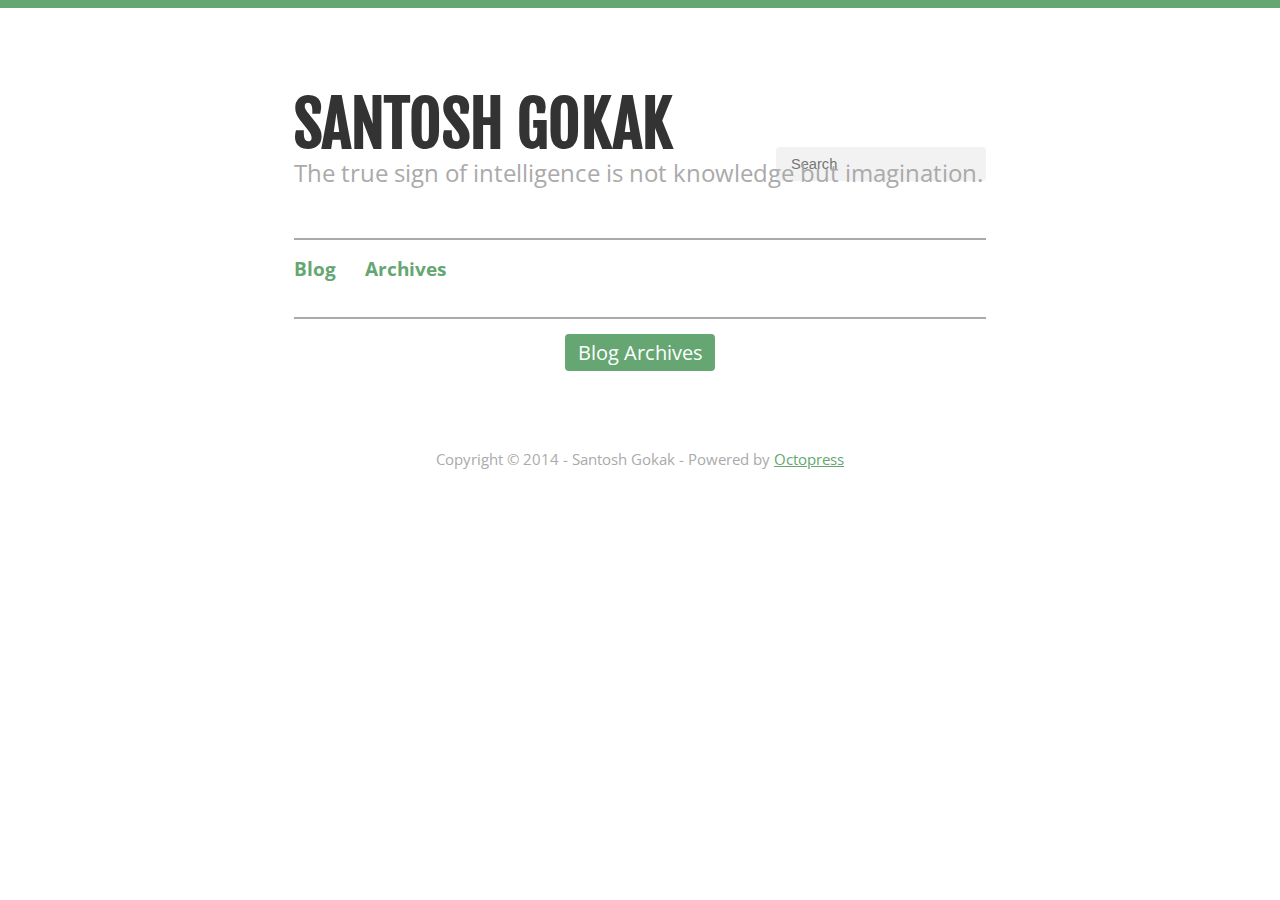
==== commit 55137291: "Site updated at 2014-11-09 07:10:54 UTC" ====
--- a/index.html
+++ b/index.html
@@ -5,7 +5,7 @@
 <!--[if (gt IE 8)|(gt IEMobile 7)|!(IEMobile)|!(IE)]><!--><html class="no-js" lang="en"><!--<![endif]-->
 <head>
   <meta charset="utf-8">
-  <title>My Personal Blog</title>
+  <title>Santosh Gokak</title>
   <meta name="author" content="Santosh Gokak">
 
   
@@ -21,7 +21,7 @@
   <link rel="canonical" href="http://santoshgokak.github.io">
   <link href="/favicon.png" rel="icon">
   <link href="/stylesheets/screen.css" media="screen, projection" rel="stylesheet" type="text/css">
-  <link href="/atom.xml" rel="alternate" title="My Personal Blog" type="application/atom+xml">
+  <link href="/atom.xml" rel="alternate" title="Santosh Gokak" type="application/atom+xml">
   <script src="/javascripts/modernizr-2.0.js"></script>
   <script src="//ajax.googleapis.com/ajax/libs/jquery/1.9.1/jquery.min.js"></script>
   <script>!window.jQuery && document.write(unescape('%3Cscript src="./javascripts/libs/jquery.min.js"%3E%3C/script%3E'))</script>
@@ -37,9 +37,9 @@
 
 <body   >
   <header role="banner"><hgroup>
-  <h1><a href="/">My Personal Blog</a></h1>
+  <h1><a href="/">Santosh Gokak</a></h1>
   
-    <h2>Things i learn.</h2>
+    <h2>The true sign of intelligence is not knowledge but imagination.</h2>
   
 </hgroup>
 
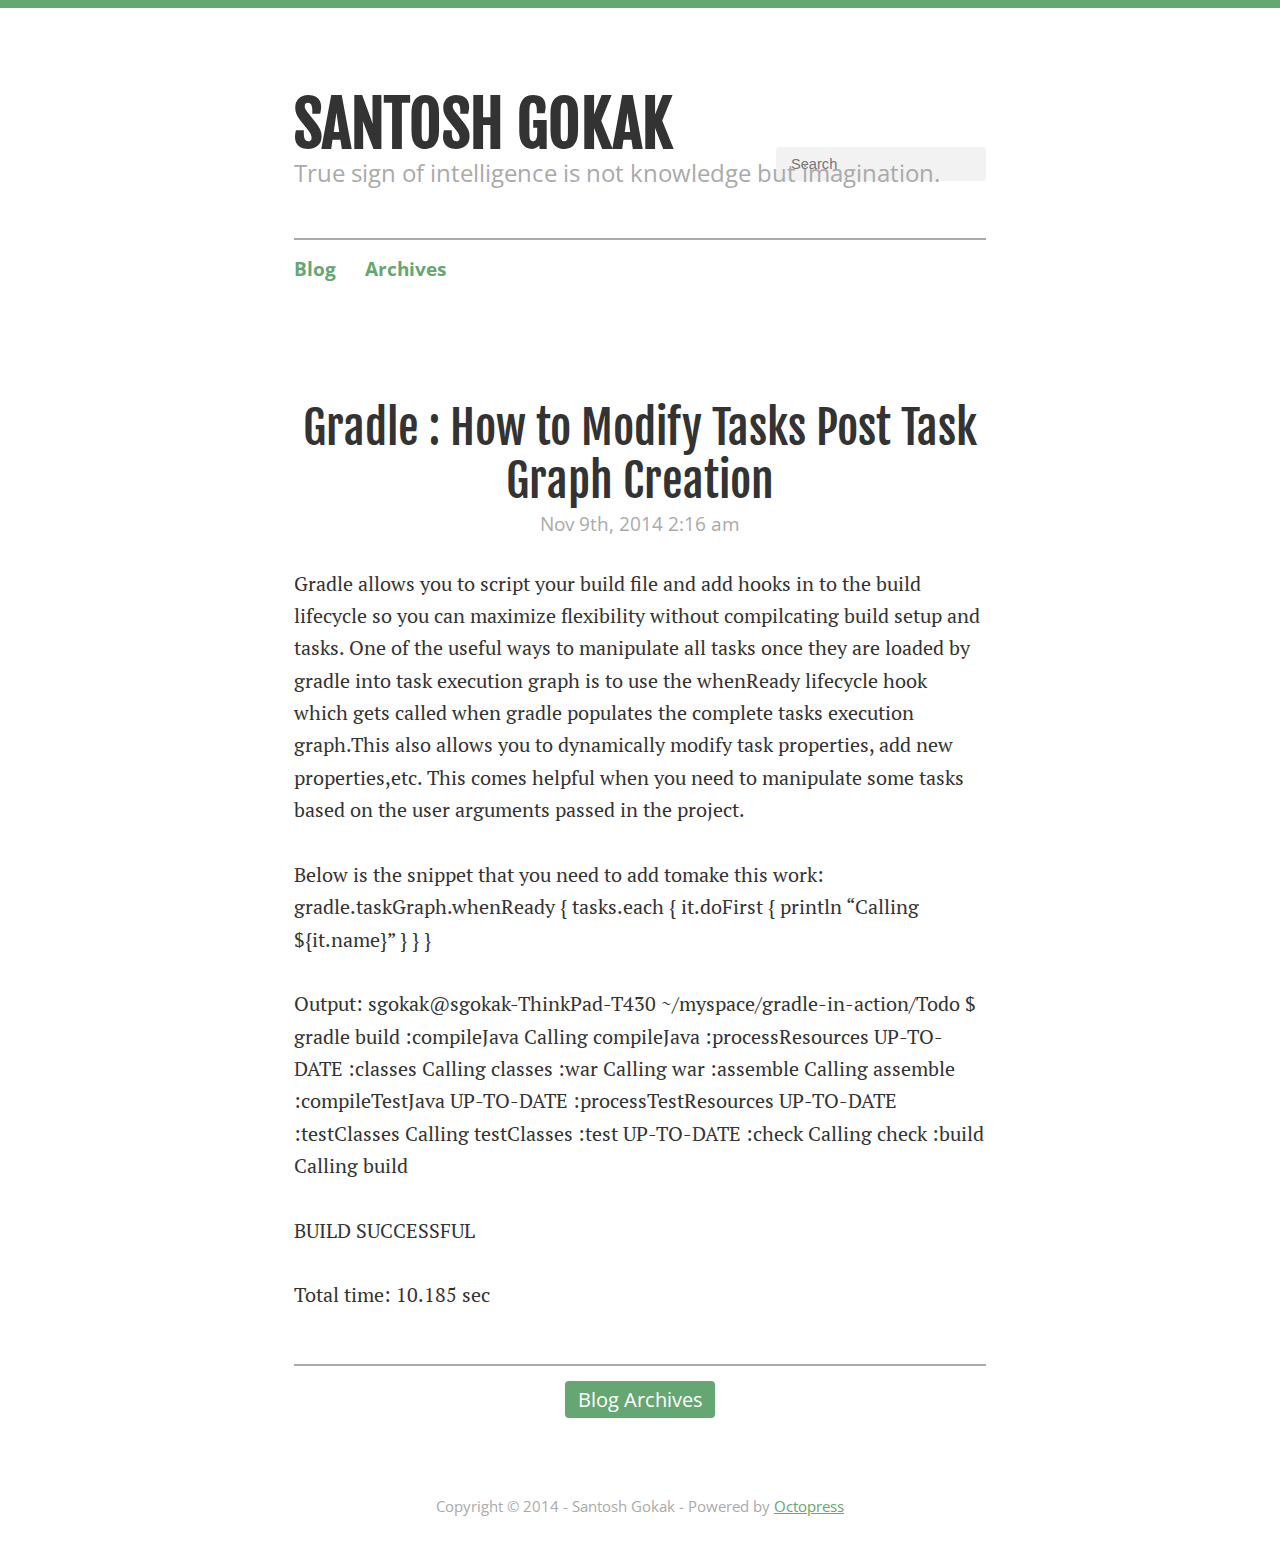
==== commit cf46d75a: "Site updated at 2014-11-09 07:21:47 UTC" ====
--- a/index.html
+++ b/index.html
@@ -9,7 +9,7 @@
   <meta name="author" content="Santosh Gokak">
 
   
-  <meta name="description" content=" Blog Archives Recent Posts ">
+  <meta name="description" content="Gradle allows you to script your build file and add hooks in to the build lifecycle so you can maximize flexibility without compilcating build setup &hellip;">
   
 
   <!-- http://t.co/dKP3o1e -->
@@ -39,7 +39,7 @@
   <header role="banner"><hgroup>
   <h1><a href="/">Santosh Gokak</a></h1>
   
-    <h2>The true sign of intelligence is not knowledge but imagination.</h2>
+    <h2>True sign of intelligence is not <br\> knowledge but imagination.</h2>
   
 </hgroup>
 
@@ -67,6 +67,70 @@
       <div class="blog-index">
   
   
+  
+    <article>
+      
+  <header>
+    
+      <h1 class="entry-title"><a href="/blog/2014/11/09/gradle-how-to-modify-tasks-post-task-graph-creation/">Gradle : How to Modify Tasks Post Task Graph Creation</a></h1>
+    
+    
+      <p class="meta">
+        
+
+
+
+
+<time class='entry-date' datetime='2014-11-09T02:16:28-05:00'><span class='date'><span class='date-month'>Nov</span> <span class='date-day'>9</span><span class='date-suffix'>th</span>, <span class='date-year'>2014</span></span> <span class='time'>2:16 am</span></time>
+        
+      </p>
+    
+  </header>
+
+
+  <div class="entry-content"><p>Gradle allows you to script your build file and add hooks in to the build lifecycle so you can maximize flexibility without compilcating build setup and tasks.
+One of the useful ways to manipulate all tasks once they are loaded by gradle into task execution graph is to use the whenReady lifecycle hook which gets called when gradle populates the complete tasks execution graph.This also allows you to dynamically modify task properties, add new properties,etc. This comes helpful when you need to manipulate some tasks based on the user arguments passed in the project.</p>
+
+<p>Below is the snippet that you need to add tomake this work:
+gradle.taskGraph.whenReady {
+  tasks.each {
+    it.doFirst {
+      println &ldquo;Calling ${it.name}&rdquo;
+    }
+  }
+}</p>
+
+<p>Output:
+sgokak@sgokak-ThinkPad-T430 ~/myspace/gradle-in-action/Todo $ gradle build
+:compileJava
+Calling compileJava
+:processResources UP-TO-DATE
+:classes
+Calling classes
+:war
+Calling war
+:assemble
+Calling assemble
+:compileTestJava UP-TO-DATE
+:processTestResources UP-TO-DATE
+:testClasses
+Calling testClasses
+:test UP-TO-DATE
+:check
+Calling check
+:build
+Calling build</p>
+
+<p>BUILD SUCCESSFUL</p>
+
+<p>Total time: 10.185 sec</p>
+</div>
+  
+  
+
+
+    </article>
+  
   <div class="pagination">
     
     <a href="/blog/archives">Blog Archives</a>
@@ -78,6 +142,10 @@
     <section>
   <h1>Recent Posts</h1>
   <ul id="recent_posts">
+    
+      <li class="post">
+        <a href="/blog/2014/11/09/gradle-how-to-modify-tasks-post-task-graph-creation/">Gradle : How to Modify Tasks Post Task Graph Creation</a>
+      </li>
     
   </ul>
 </section>
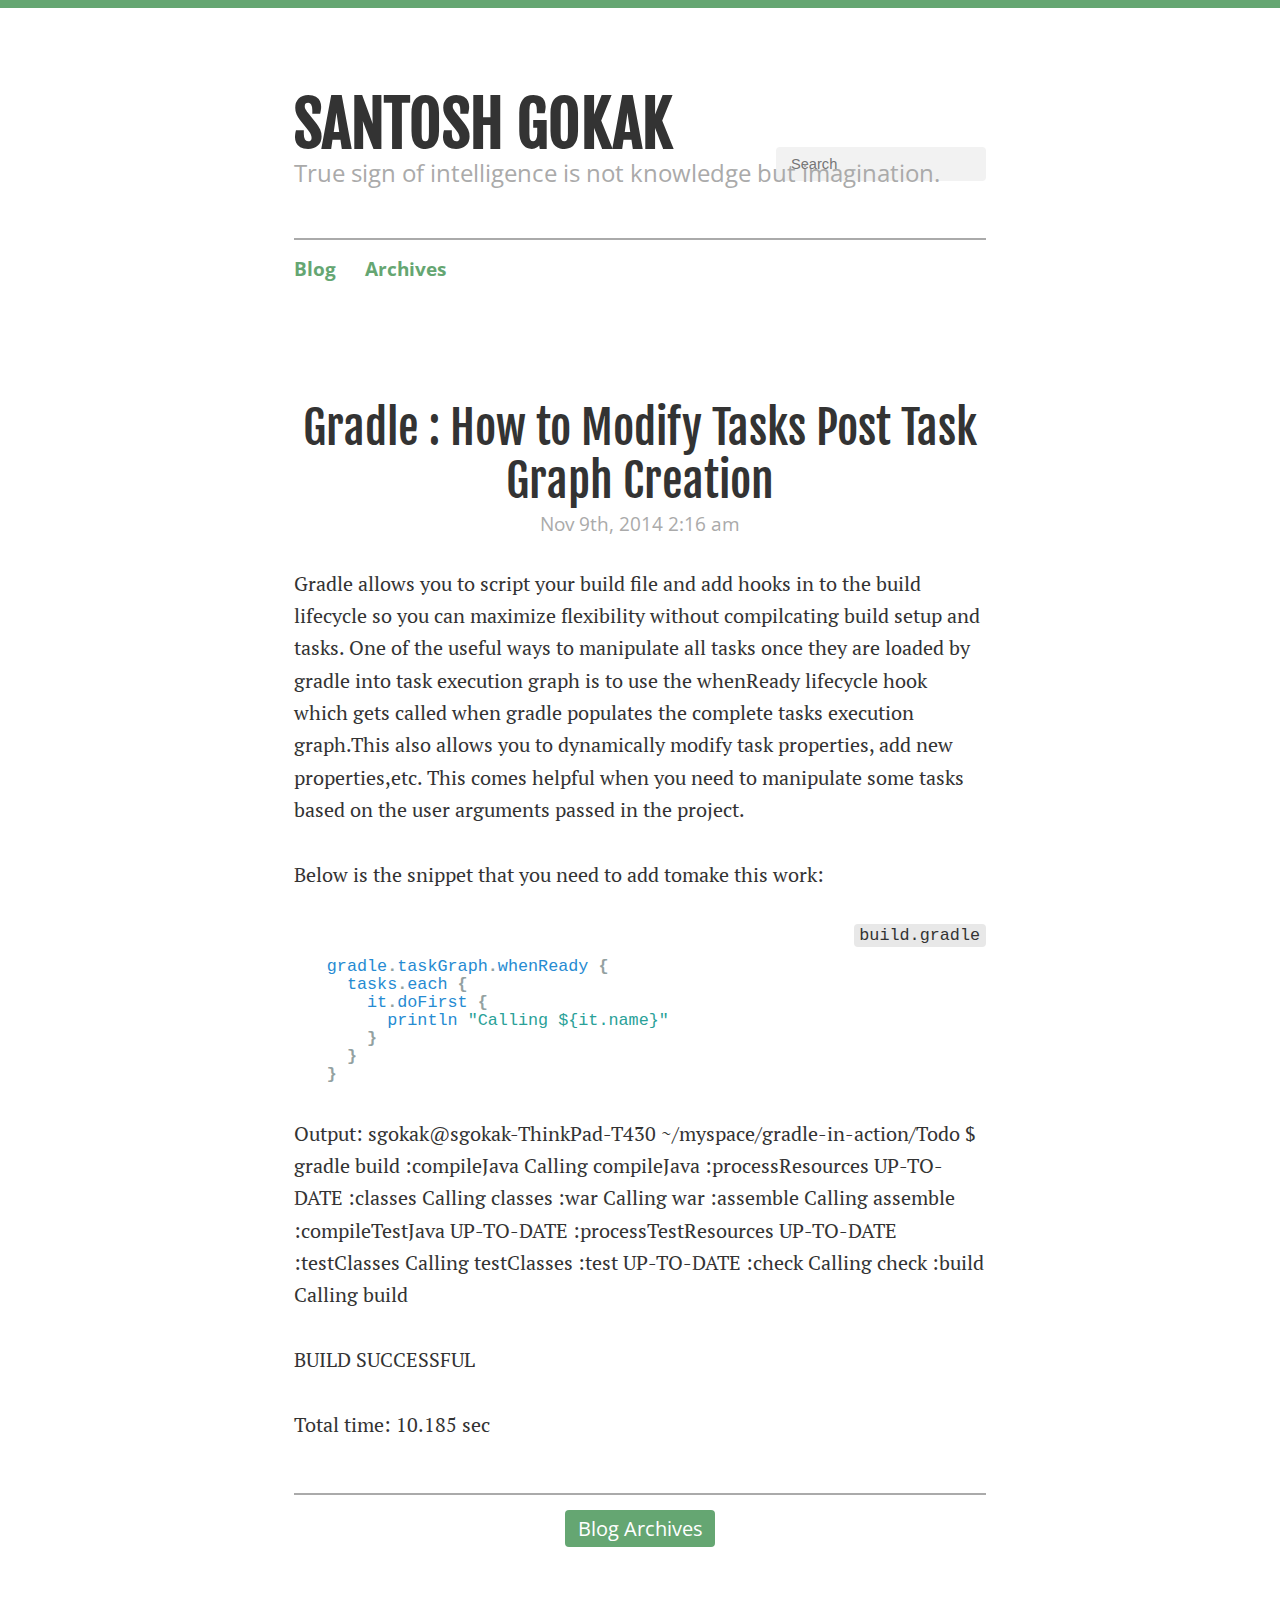
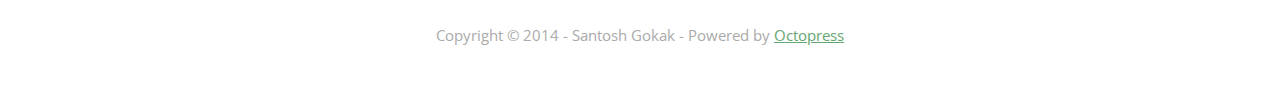
==== commit 29f3daf1: "Site updated at 2014-11-09 07:39:41 UTC" ====
--- a/index.html
+++ b/index.html
@@ -91,14 +91,24 @@
   <div class="entry-content"><p>Gradle allows you to script your build file and add hooks in to the build lifecycle so you can maximize flexibility without compilcating build setup and tasks.
 One of the useful ways to manipulate all tasks once they are loaded by gradle into task execution graph is to use the whenReady lifecycle hook which gets called when gradle populates the complete tasks execution graph.This also allows you to dynamically modify task properties, add new properties,etc. This comes helpful when you need to manipulate some tasks based on the user arguments passed in the project.</p>
 
-<p>Below is the snippet that you need to add tomake this work:
-gradle.taskGraph.whenReady {
-  tasks.each {
-    it.doFirst {
-      println &ldquo;Calling ${it.name}&rdquo;
-    }
-  }
-}</p>
+<p>Below is the snippet that you need to add tomake this work:</p>
+
+<figure class='code'><figcaption><span>build.gradle</span></figcaption><div class="highlight"><table><tr><td class="gutter"><pre class="line-numbers"><span class='line-number'>1</span>
+<span class='line-number'>2</span>
+<span class='line-number'>3</span>
+<span class='line-number'>4</span>
+<span class='line-number'>5</span>
+<span class='line-number'>6</span>
+<span class='line-number'>7</span>
+</pre></td><td class='code'><pre><code class='groovy'><span class='line'><span class="n">gradle</span><span class="o">.</span><span class="na">taskGraph</span><span class="o">.</span><span class="na">whenReady</span> <span class="o">{</span>
+</span><span class='line'>  <span class="n">tasks</span><span class="o">.</span><span class="na">each</span> <span class="o">{</span>
+</span><span class='line'>    <span class="n">it</span><span class="o">.</span><span class="na">doFirst</span> <span class="o">{</span>
+</span><span class='line'>      <span class="n">println</span> <span class="s2">&quot;Calling ${it.name}&quot;</span>
+</span><span class='line'>    <span class="o">}</span>
+</span><span class='line'>  <span class="o">}</span>
+</span><span class='line'><span class="o">}</span>
+</span></code></pre></td></tr></table></div></figure>
+
 
 <p>Output:
 sgokak@sgokak-ThinkPad-T430 ~/myspace/gradle-in-action/Todo $ gradle build
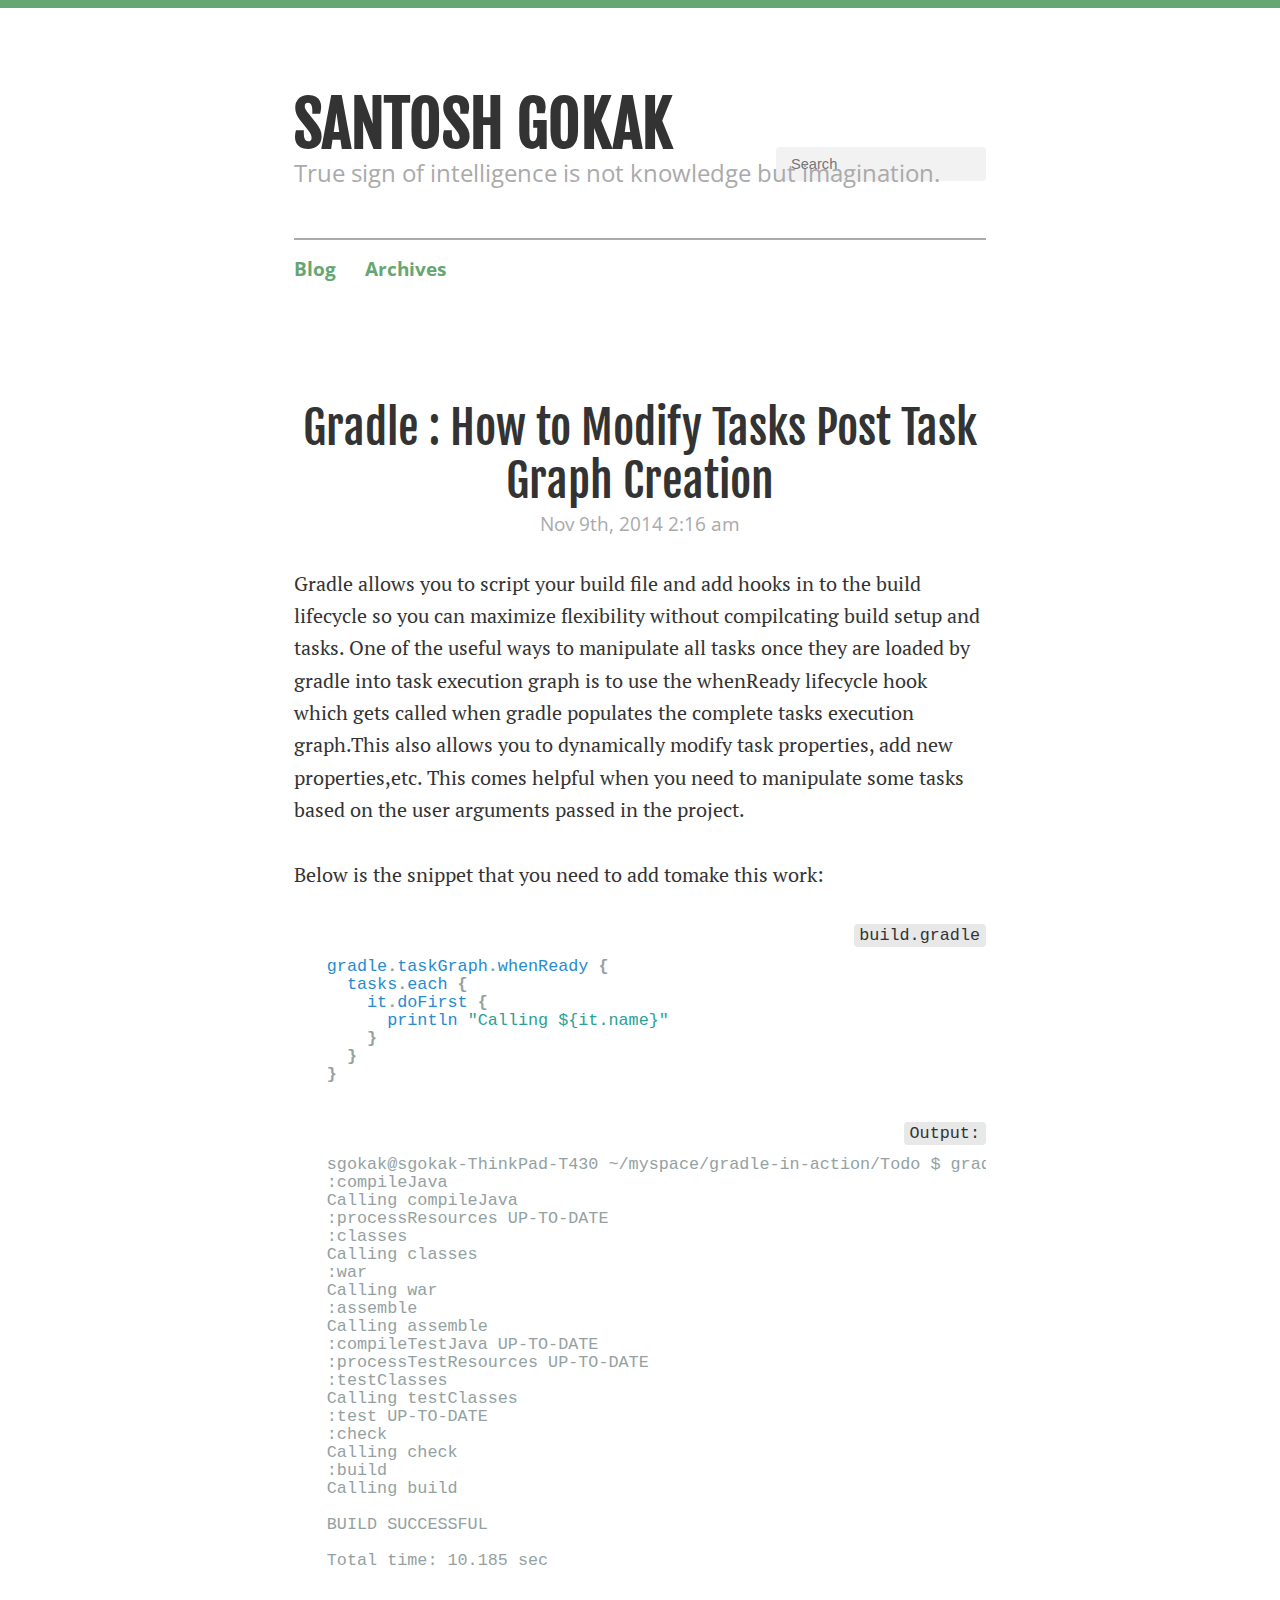
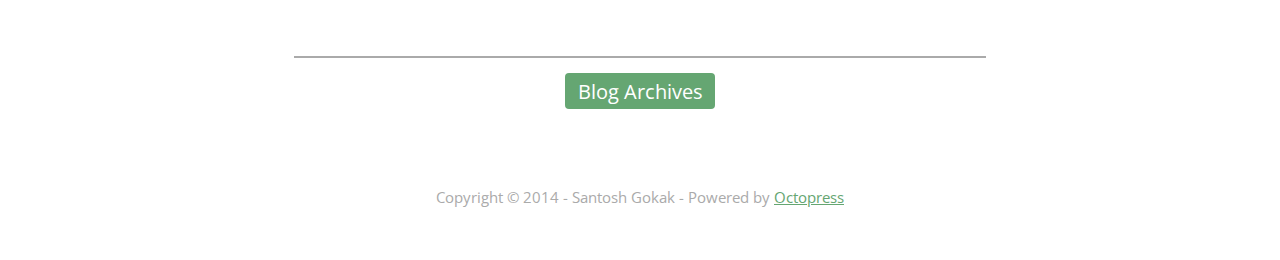
==== commit db93de88: "Site updated at 2014-11-09 07:42:50 UTC" ====
--- a/index.html
+++ b/index.html
@@ -110,30 +110,54 @@
 </span></code></pre></td></tr></table></div></figure>
 
 
-<p>Output:
-sgokak@sgokak-ThinkPad-T430 ~/myspace/gradle-in-action/Todo $ gradle build
-:compileJava
-Calling compileJava
-:processResources UP-TO-DATE
-:classes
-Calling classes
-:war
-Calling war
-:assemble
-Calling assemble
-:compileTestJava UP-TO-DATE
-:processTestResources UP-TO-DATE
-:testClasses
-Calling testClasses
-:test UP-TO-DATE
-:check
-Calling check
-:build
-Calling build</p>
-
-<p>BUILD SUCCESSFUL</p>
-
-<p>Total time: 10.185 sec</p>
+<figure class='code'><figcaption><span>Output:</span></figcaption><div class="highlight"><table><tr><td class="gutter"><pre class="line-numbers"><span class='line-number'>1</span>
+<span class='line-number'>2</span>
+<span class='line-number'>3</span>
+<span class='line-number'>4</span>
+<span class='line-number'>5</span>
+<span class='line-number'>6</span>
+<span class='line-number'>7</span>
+<span class='line-number'>8</span>
+<span class='line-number'>9</span>
+<span class='line-number'>10</span>
+<span class='line-number'>11</span>
+<span class='line-number'>12</span>
+<span class='line-number'>13</span>
+<span class='line-number'>14</span>
+<span class='line-number'>15</span>
+<span class='line-number'>16</span>
+<span class='line-number'>17</span>
+<span class='line-number'>18</span>
+<span class='line-number'>19</span>
+<span class='line-number'>20</span>
+<span class='line-number'>21</span>
+<span class='line-number'>22</span>
+<span class='line-number'>23</span>
+</pre></td><td class='code'><pre><code class='text'><span class='line'>sgokak@sgokak-ThinkPad-T430 ~/myspace/gradle-in-action/Todo $ gradle build
+</span><span class='line'>:compileJava
+</span><span class='line'>Calling compileJava
+</span><span class='line'>:processResources UP-TO-DATE
+</span><span class='line'>:classes
+</span><span class='line'>Calling classes
+</span><span class='line'>:war
+</span><span class='line'>Calling war
+</span><span class='line'>:assemble
+</span><span class='line'>Calling assemble
+</span><span class='line'>:compileTestJava UP-TO-DATE
+</span><span class='line'>:processTestResources UP-TO-DATE
+</span><span class='line'>:testClasses
+</span><span class='line'>Calling testClasses
+</span><span class='line'>:test UP-TO-DATE
+</span><span class='line'>:check
+</span><span class='line'>Calling check
+</span><span class='line'>:build
+</span><span class='line'>Calling build
+</span><span class='line'>
+</span><span class='line'>BUILD SUCCESSFUL
+</span><span class='line'>
+</span><span class='line'>Total time: 10.185 sec
+</span></code></pre></td></tr></table></div></figure>
+
 </div>
   
   
